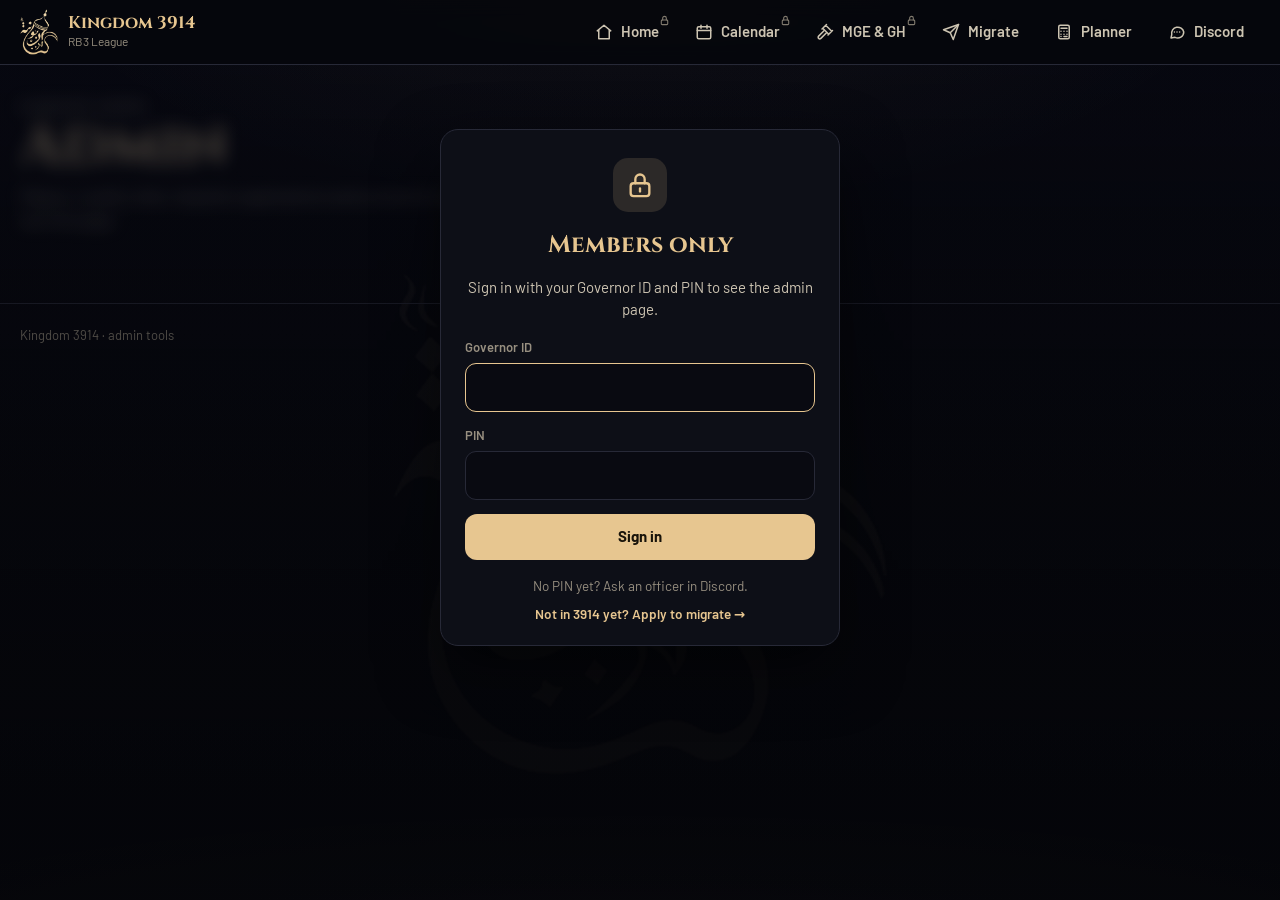
==== admin.html @ 5ead34aa "Add R4 role: R4 officers can review migration applications" ====
<!doctype html>
<html lang="en">
<head>
<meta charset="utf-8">
<meta name="viewport" content="width=device-width, initial-scale=1, viewport-fit=cover">
<meta name="theme-color" content="#05060B">
<link rel="icon" type="image/png" href="icon-180.png">
<link rel="apple-touch-icon" href="icon-180.png">
<title>Kingdom 3914 · Admin</title>
<meta name="robots" content="noindex">
<link rel="preconnect" href="https://fonts.googleapis.com">
<link href="https://fonts.googleapis.com/css2?family=Cinzel:wght@600;700&family=Barlow:wght@400;500;600;700&family=Barlow+Condensed:wght@600;700&display=swap" rel="stylesheet">
<link rel="stylesheet" href="site.css?v=19">
<style>
  .head{display:flex;flex-wrap:wrap;justify-content:space-between;align-items:flex-end;gap:16px}
  .head p{color:var(--soft);font-size:16px;margin-top:8px;max-width:640px}
  .tabs{display:flex;gap:4px;background:var(--panel);border:1px solid var(--line);border-radius:14px;padding:4px;overflow-x:auto;scrollbar-width:none}
  .tabs::-webkit-scrollbar{display:none}
  .tabs button{flex:none;min-height:44px;padding:0 16px;border:none;border-radius:10px;background:transparent;color:var(--soft);font-weight:700;font-size:15px;display:flex;align-items:center;gap:8px}
  .tabs button[aria-selected="true"]{background:var(--gold);color:#18130A}
  .tabs .cnt{font-size:11px;padding:1px 7px;border-radius:999px;background:rgba(151,143,128,.16);color:var(--soft)}
  .tabs button[aria-selected="true"] .cnt{background:rgba(24,19,10,.18);color:#18130A}

  .bar2{display:flex;flex-wrap:wrap;gap:10px;align-items:center;margin-bottom:14px}
  .bar2 .grow{flex:1 1 220px;min-width:0}
  .search,.sel{width:100%;background:#090A11;border:1px solid var(--line);border-radius:11px;padding:10px 12px;font-size:15px;min-height:44px;color:var(--text)}
  .sel{width:auto;max-width:100%}
  .search:focus,.sel:focus{border-color:var(--gold);outline:none}

  .sums{display:grid;grid-template-columns:repeat(4,minmax(0,1fr));gap:10px;margin-bottom:16px}
  .sum{background:#090A11;border:1px solid var(--line);border-radius:12px;padding:12px 14px}
  .sum span{display:block;font-size:12px;color:var(--muted);font-weight:600}
  .sum b{font-family:'Barlow Condensed',sans-serif;font-size:28px;line-height:1.1}
  @media(max-width:700px){.sums{grid-template-columns:repeat(2,minmax(0,1fr))}}

  .tscroll{overflow-x:auto;border:1px solid var(--line);border-radius:12px}
  table{width:100%;border-collapse:collapse;font-size:14.5px}
  th{position:sticky;top:0;background:#090A11;text-align:left;font-size:12px;letter-spacing:.06em;text-transform:uppercase;color:var(--muted);font-weight:700;padding:10px 12px;border-bottom:1px solid var(--line);white-space:nowrap;cursor:pointer;user-select:none}
  th[data-sort]:hover{color:var(--text)}
  th .arr{opacity:.6;margin-left:4px}
  th.r,td.r{text-align:right}
  td{padding:10px 12px;border-bottom:1px solid var(--line2);vertical-align:middle}
  tr:last-child td{border-bottom:none}
  tbody tr:hover td{background:rgba(255,255,255,.02)}
  td .sub{display:block;font-size:12.5px;color:var(--muted)}
  td.n{font-family:'Barlow Condensed',sans-serif;font-size:17px;font-variant-numeric:tabular-nums;white-space:nowrap}
  td.act{text-align:right;white-space:nowrap}
  .badge{display:inline-block;font-size:11px;font-weight:800;letter-spacing:.06em;padding:3px 8px;border-radius:6px;text-transform:uppercase;white-space:nowrap}
  .b-admin{background:rgba(231,198,144,.16);color:var(--gold)}
  .b-player{background:rgba(151,143,128,.12);color:var(--soft)}
  .b-ok{background:rgba(61,214,140,.15);color:var(--green)}
  .b-bad{background:rgba(240,85,90,.15);color:var(--red)}
  .b-blue{background:rgba(76,141,255,.15);color:#8DB4FF}
  .b-mute{background:rgba(151,143,128,.1);color:var(--muted)}
  .b-purple{background:rgba(216,108,242,.15);color:#E3A2F5}
  tr.cancelled td{opacity:.55}
  tr.cancelled td.act{opacity:1}
  .neg{color:var(--red)} .pos{color:var(--green)}
  .show-sm{display:none}
  .nowrap{white-space:nowrap}
  @media(max-width:760px){.hide-sm{display:none}.show-sm{display:inline}span.sub.show-sm{display:block}td.act .btn.sm{padding:6px 10px;font-size:13px}th,td{padding:9px 8px}td.n{font-size:16px}.tabs button{padding:0 12px;font-size:14px}}
  .more{display:flex;justify-content:center;margin-top:12px}
  .denied{max-width:520px;margin:40px auto;text-align:center}
  .note{font-size:13px;color:var(--muted);margin-top:10px}
  .appv{display:grid;grid-template-columns:repeat(2,minmax(0,1fr));gap:10px 18px;margin-bottom:14px}
  .appv div{min-width:0}
  .appv span{display:block;font-size:12px;color:var(--muted);font-weight:600}
  .appv b{display:block;font-size:15px;overflow-wrap:anywhere}
  .appv .full{grid-column:1/-1}
  .appv .why{font-weight:400;white-space:pre-wrap;color:var(--soft)}
  .shot-h{font-size:12px;letter-spacing:.06em;text-transform:uppercase;color:var(--muted);font-weight:700;margin:14px 0 8px}
  .shots{display:grid;grid-template-columns:repeat(auto-fill,minmax(120px,1fr));gap:8px}
  .shots a{display:block;aspect-ratio:3/4;border:1px solid var(--line);border-radius:10px;overflow:hidden;background:#090A11}
  .shots img{width:100%;height:100%;object-fit:cover;display:block}
  .shots .ph{display:flex;align-items:center;justify-content:center;height:100%;font-size:12px;color:var(--muted)}
  .app-save{display:grid;grid-template-columns:180px 1fr;gap:10px;margin-top:16px;align-items:start}
  .app-save textarea{width:100%;min-height:44px;background:#090A11;border:1px solid var(--line);border-radius:11px;padding:10px 12px;font-size:15px;color:var(--text);resize:vertical}
  @media(max-width:600px){.appv{grid-template-columns:1fr}.app-save{grid-template-columns:1fr}}
</style>
</head>
<body data-page="admin">
<div id="site-nav"></div>

<main class="wrap page">
  <div class="head">
    <div>
      <div class="eyebrow">Kingdom admin</div>
      <h1>Admin</h1>
      <p>Players, credits, bids, migration applications and a record of every change. Only admins can see this page.</p>
    </div>
  </div>

  <div id="denied" class="panel denied" hidden>
    <h2>Admins only</h2>
    <p class="note">Your account isn’t an admin. Ask a kingdom admin if you need access.</p>
  </div>

  <div id="app" hidden>
    <div class="tabs" role="tablist" aria-label="Admin sections">
      <button role="tab" data-tab="players">Players <span class="cnt" id="cPlayers">·</span></button>
      <button role="tab" data-tab="credits">Credits</button>
      <button role="tab" data-tab="bids">Bids <span class="cnt" id="cBids">·</span></button>
      <button role="tab" data-tab="apps">Applications <span class="cnt" id="cApps">·</span></button>
      <button role="tab" data-tab="log">Activity log</button>
    </div>

    <!-- Players -->
    <section class="panel" data-pane="players" style="margin-top:16px">
      <div class="bar2">
        <input class="search grow" id="qPlayers" type="search" placeholder="Search name, ID or alliance…" aria-label="Search players">
        <select class="sel" id="fRole" aria-label="Role"><option value="">Everyone</option><option value="admin">Admins</option><option value="r4">R4</option><option value="player">Players</option><option value="nopin">No PIN yet</option></select>
        <button class="btn ghost sm" type="button" data-csv="players">Download Excel (CSV)</button>
        <button class="btn gold sm" type="button" id="addPlayer">+ Add player</button>
      </div>
      <div class="tscroll"><table>
        <thead><tr><th data-sort="name">Player</th><th class="hide-sm" data-sort="gov">Governor ID</th><th data-sort="role">Role</th><th class="hide-sm">PIN</th><th class="r" data-sort="available">Available</th><th></th></tr></thead>
        <tbody id="tPlayers"><tr><td colspan="6"><div class="empty">Loading…</div></td></tr></tbody>
      </table></div>
      <p class="note">PINs are never shown — not even to admins. To change one, open the player and type a new PIN, then send it to them privately.</p>
    </section>

    <!-- Credits -->
    <section class="panel" data-pane="credits" style="margin-top:16px" hidden>
      <div class="sums" id="sums"></div>
      <div class="bar2">
        <input class="search grow" id="qCredits" type="search" placeholder="Search player…" aria-label="Search credits">
        <button class="btn ghost sm" type="button" data-csv="credits">Download Excel (CSV)</button>
      </div>
      <div class="tscroll"><table>
        <thead><tr><th data-sort="name">Player</th><th class="r" data-sort="balance">Total given</th><th class="r hide-sm" data-sort="spent">Won</th><th class="r hide-sm" data-sort="reserved">In bids</th><th class="r" data-sort="available">Available</th><th></th></tr></thead>
        <tbody id="tCredits"></tbody>
      </table></div>
      <p class="note">Total given = all credits handed out. Won = spent on ranks already won. In bids = held while leading a rank. Every change needs a reason and is saved in the activity log.</p>
    </section>

    <!-- Bids -->
    <section class="panel" data-pane="bids" style="margin-top:16px" hidden>
      <div class="bar2">
        <select class="sel" id="fEvent" aria-label="Auction"><option value="">All auctions</option></select>
        <select class="sel" id="fStatus" aria-label="Status"><option value="">All bids</option><option value="lead">Leading / won</option><option value="out">Outbid</option><option value="cancelled">Cancelled</option></select>
        <input class="search grow" id="qBids" type="search" placeholder="Search player…" aria-label="Search bids">
        <button class="btn ghost sm" type="button" data-csv="bids">Download Excel (CSV)</button>
      </div>
      <div class="tscroll"><table>
        <thead><tr><th class="hide-sm">Time (UTC)</th><th class="hide-sm">Auction</th><th class="r">Rank</th><th>Player</th><th class="r">Amount</th><th class="hide-sm">State</th><th></th></tr></thead>
        <tbody id="tBids"><tr><td colspan="7"><div class="empty">Loading…</div></td></tr></tbody>
      </table></div>
      <div class="more" id="moreBids" hidden><button class="btn ghost sm" type="button">Show more</button></div>
      <p class="note">Cancelling a bid frees that player’s credits; the next-highest bid on that rank leads again. Cancelled bids stay on record and can be restored.</p>
    </section>

    <!-- Migration applications -->
    <section class="panel" data-pane="apps" style="margin-top:16px" hidden>
      <div class="bar2">
        <select class="sel" id="fApp" aria-label="Status"><option value="">All applications</option><option>Pending</option><option>Contacted</option><option>Accepted</option><option>Rejected</option></select>
        <input class="search grow" id="qApps" type="search" placeholder="Search name, ID or kingdom…" aria-label="Search applications">
        <button class="btn ghost sm" type="button" data-csv="apps">Download Excel (CSV)</button>
      </div>
      <div class="tscroll"><table>
        <thead><tr><th class="hide-sm">Sent (UTC)</th><th>Governor</th><th class="r">Power</th><th class="r hide-sm">Kills</th><th class="hide-sm">VIP · Kingdom</th><th>Status</th><th></th></tr></thead>
        <tbody id="tApps"><tr><td colspan="7"><div class="empty">Loading…</div></td></tr></tbody>
      </table></div>
      <p class="note">Applications sent from the Migrate page. Open one to see the answers and screenshots, and to set its status. Older applications from before the move stay in the Google Sheet.</p>
    </section>

    <!-- Activity log -->
    <section class="panel" data-pane="log" style="margin-top:16px" hidden>
      <div class="bar2">
        <select class="sel" id="fAction" aria-label="Type">
          <option value="">Everything</option><option value="bid">Bids</option><option value="credits">Credits</option><option value="player">Players &amp; PINs</option>
          <option value="edit">Website edits</option><option value="text">Page text</option><option value="locked">Sign-in lockouts</option><option value="import">Data copies</option><option value="application">Applications</option>
        </select>
        <input class="search grow" id="qLog" type="search" placeholder="Search who or what…" aria-label="Search log">
        <button class="btn ghost sm" type="button" data-csv="log">Download Excel (CSV)</button>
      </div>
      <div class="tscroll"><table>
        <thead><tr><th>When (UTC)</th><th>Who</th><th>What</th><th>Details</th></tr></thead>
        <tbody id="tLog"><tr><td colspan="4"><div class="empty">Loading…</div></td></tr></tbody>
      </table></div>
      <div class="more" id="moreLog" hidden><button class="btn ghost sm" type="button">Show more</button></div>
    </section>
  </div>
</main>
<footer class="foot"><div class="wrap">Kingdom 3914 · admin tools</div></footer>

<script src="config.js?v=19"></script>
<script src="core.js?v=19"></script>
<script src="site.js?v=19"></script>
<script>
(function () {
  var S = window.Site, esc = S.esc, n = S.n, $ = function (id) { return document.getElementById(id); };
  var st = { tab: 'players', people: null, me: '', bids: null, events: [], log: null, sort: { players: ['name', 1], credits: ['name', 1] }, bidLimit: 200, logLimit: 200 };
  try { var saved = S.store.get('k3914-admin-tab'); if (saved) st.tab = saved; } catch (e) {}

  if (!S.session.get()) return; /* lock screen is shown by site.js */
  var R4 = S.isR4();
  if (!S.isAdmin() && !R4) { $('denied').hidden = false; return; }
  $('app').hidden = false;
  if (R4) {
    /* R4 officers only see migration applications */
    st.tab = 'apps';
    document.querySelector('.tabs').hidden = true;
    document.querySelector('.head h1').textContent = 'Applications';
    document.querySelector('.head p').textContent = 'Migration applications sent from the Migrate page. As an R4 you can review them and set their status.';
  }

  function api(o) { return S.api(o).then(function (r) { if (!r || r.ok === false) throw new Error((r && r.error) || 'Something went wrong.'); return r; }); }
  function fail(el, cols) { return function (x) { $(el).innerHTML = '<tr><td colspan="' + cols + '"><div class="empty"><b>Couldn’t load</b>' + esc(x.message) + '</div></td></tr>'; }; }
  function when(t) { return t ? S.dateTime(t).replace(' UTC', '') : '—'; }
  function has(q, parts) { q = q.trim().toLowerCase(); return !q || parts.join(' ').toLowerCase().indexOf(q) > -1; }
  function sortRows(list, key) {
    var s = st.sort[key]; if (!s) return list;
    return list.slice().sort(function (a, b) { var x = a[s[0]], y = b[s[0]]; return (typeof x === 'number' ? x - y : String(x).localeCompare(String(y), 'en', { numeric: true })) * s[1]; });
  }

  /* ---------- tabs ---------- */
  function showTab(t) {
    st.tab = t; S.store.set('k3914-admin-tab', t);
    Array.prototype.forEach.call(document.querySelectorAll('[data-tab]'), function (b) { b.setAttribute('aria-selected', String(b.getAttribute('data-tab') === t)); });
    Array.prototype.forEach.call(document.querySelectorAll('[data-pane]'), function (p) { p.hidden = p.getAttribute('data-pane') !== t; });
    if ((t === 'players' || t === 'credits') && !st.people) loadPeople();
    if (t === 'bids' && !st.bids) loadBids();
    if (t === 'log') loadLog();
    if (t === 'apps' && !st.apps) loadApps();
  }
  document.querySelector('.tabs').addEventListener('click', function (e) { var b = e.target.closest('[data-tab]'); if (b) showTab(b.getAttribute('data-tab')); });

  /* ---------- players & credits ---------- */
  function loadPeople() {
    return api({ action: 'adminPeople' }).then(function (r) { st.people = r.people; st.me = r.me; $('cPlayers').textContent = r.people.length; renderPlayers(); renderCredits(); })
      .catch(function (x) { fail('tPlayers', 6)(x); fail('tCredits', 6)(x); });
  }
  function playerRows() {
    var q = $('qPlayers').value, f = $('fRole').value;
    return sortRows(st.people.filter(function (p) {
      return has(q, [p.name, p.gov, p.alliance]) && (!f || (f === 'nopin' ? !p.hasPin : p.role === f));
    }), 'players');
  }
  function renderPlayers() {
    if (!st.people) return;
    var rows = playerRows();
    $('tPlayers').innerHTML = rows.length ? rows.map(function (p) {
      return '<tr><td><b>' + esc(p.name) + '</b>' + (p.gov === st.me ? ' <span class="badge b-blue">you</span>' : '') + '<span class="sub">' + esc(p.alliance || '—') + '<span class="show-sm"> · ID ' + esc(p.gov) + '</span></span></td>' +
        '<td class="n hide-sm">' + esc(p.gov) + '</td><td><span class="badge ' + (p.role === 'admin' ? 'b-admin' : p.role === 'r4' ? 'b-blue' : 'b-player') + '">' + (p.role === 'r4' ? 'R4' : p.role) + '</span></td>' +
        '<td class="hide-sm">' + (p.hasPin ? '<span class="badge b-ok">set</span>' : '<span class="badge b-bad">none</span>') + '</td>' +
        '<td class="n r">' + n(p.available) + '</td><td class="act"><button class="btn ghost sm" type="button" data-player="' + esc(p.gov) + '">Edit</button></td></tr>';
    }).join('') : '<tr><td colspan="6"><div class="empty">No players match.</div></td></tr>';
  }
  function renderCredits() {
    if (!st.people) return;
    var tot = { balance: 0, spent: 0, reserved: 0, available: 0 };
    st.people.forEach(function (p) { tot.balance += p.balance; tot.spent += p.spent; tot.reserved += p.reserved; tot.available += p.available; });
    $('sums').innerHTML = [['Total given', tot.balance], ['Won (spent)', tot.spent], ['In bids', tot.reserved], ['Available', tot.available]].map(function (s) { return '<div class="sum"><span>' + s[0] + '</span><b>' + n(s[1]) + '</b></div>'; }).join('');
    var q = $('qCredits').value, rows = sortRows(st.people.filter(function (p) { return has(q, [p.name, p.gov, p.alliance]); }), 'credits');
    $('tCredits').innerHTML = rows.length ? rows.map(function (p) {
      return '<tr><td><b>' + esc(p.name) + '</b><span class="sub">ID ' + esc(p.gov) + '</span></td><td class="n r">' + n(p.balance) + '</td><td class="n r hide-sm">' + n(p.spent) + '</td>' +
        '<td class="n r hide-sm">' + n(p.reserved) + '</td><td class="n r"><b>' + n(p.available) + '</b></td><td class="act"><button class="btn gold sm" type="button" data-credit="' + esc(p.gov) + '">±<span class="hide-sm"> Credits</span></button></td></tr>';
    }).join('') : '<tr><td colspan="6"><div class="empty">No players match.</div></td></tr>';
  }
  ['qPlayers', 'fRole'].forEach(function (id) { $(id).addEventListener('input', renderPlayers); });
  $('qCredits').addEventListener('input', renderCredits);
  document.addEventListener('click', function (e) {
    var th = e.target.closest('th[data-sort]'); if (!th) return;
    var key = th.closest('[data-pane]').getAttribute('data-pane'), k = th.getAttribute('data-sort'), s = st.sort[key];
    st.sort[key] = [k, s && s[0] === k ? -s[1] : (/available|balance|spent|reserved/.test(k) ? -1 : 1)];
    if (key === 'players') renderPlayers(); else renderCredits();
  });

  function randomPin() { var a = new Uint32Array(1); (window.crypto || window.msCrypto).getRandomValues(a); return String(100000 + a[0] % 900000); }
  function editPlayer(p) {
    var isNew = !p, pin = isNew ? randomPin() : '';
    var M = S.form({
      title: isNew ? 'Add player' : 'Edit · ' + p.name,
      fields: [
        { key: 'GovID', label: 'Governor ID', value: p ? p.gov : '', required: true, help: isNew ? 'The ID from the game (numbers only).' : 'Can’t be changed.' },
        { key: 'Name', label: 'Name', value: p ? p.name : '', required: true, max: 40 },
        { key: 'Alliance', label: 'Alliance', value: p ? p.alliance : 'RB3', max: 20 },
        { key: 'Role', label: 'Role', type: 'select', value: p ? p.role : 'player', required: true, options: [{ v: 'player', l: 'Player' }, { v: 'r4', l: 'R4 (can review migration applications)' }, { v: 'admin', l: 'Admin (can edit the website)' }] },
        { key: 'PIN', label: isNew ? 'PIN' : 'New PIN', value: pin, required: isNew, full: true, help: isNew ? 'A random PIN is filled in — change it if you like. Send it to the player privately.' : 'Leave empty to keep their current PIN. Type a new one to reset it.' }
      ],
      saveLabel: isNew ? 'Add player' : 'Save',
      check: function (v) {
        if (!/^[0-9]{3,20}$/.test(String(v.GovID).trim())) return 'Governor ID: numbers only.';
        if (String(v.PIN).trim() && !/^[0-9A-Za-z]{4,20}$/.test(String(v.PIN).trim())) return 'PIN: 4 to 20 letters or numbers.';
        return '';
      },
      onSave: function (v) { pin = String(v.PIN).trim(); return S.api({ action: 'adminPlayer', row: p ? p.r : 0, sig: p ? p.sig : '', values: v }); },
      onDelete: p && p.gov !== st.me ? function () { return S.api({ action: 'adminPlayer', row: p.r, sig: p.sig, del: true }); } : null,
      after: function (res, M2) {
        M2.close();
        var removed = !!(M2.el.querySelector('[data-del][data-armed]'));
        S.toast(removed ? 'Player removed' : isNew ? 'Player added' : 'Saved', removed ? '' : pin ? 'PIN: ' + pin + ' — send it to them privately. It won’t be shown again.' : '', 'good');
        st.bids = null; loadPeople();
      }
    });
    if (!isNew) { var g = M.body.querySelector('#f_GovID'); g.readOnly = true; g.style.opacity = '.6'; }
    var pinIn = M.body.querySelector('#f_PIN'); if (pinIn) { pinIn.setAttribute('inputmode', 'numeric'); pinIn.setAttribute('autocomplete', 'off'); }
  }
  $('addPlayer').addEventListener('click', function () { editPlayer(null); });

  function editCredits(p) {
    S.form({
      title: 'Credits · ' + p.name,
      fields: [
        { key: 'mode', label: 'What to do', type: 'select', value: 'add', required: true, full: true, options: [{ v: 'add', l: 'Give or take credits' }, { v: 'set', l: 'Set the total to an exact number' }] },
        { key: 'amount', label: 'Credits', type: 'number', value: '', required: true, help: 'Give: 500 · Take: −200 · Now: total ' + n(p.balance) + ', available ' + n(p.available) + ', in bids ' + n(p.reserved) + '.' },
        { key: 'reason', label: 'Reason', value: '', required: true, max: 200, placeholder: 'e.g. KvK honor top 10', help: 'Saved in the activity log.' }
      ],
      saveLabel: 'Save credits',
      check: function (v) { var a = Number(v.amount); if (!(a % 1 === 0)) return 'Enter a whole number.'; if (v.mode === 'add' && !a) return 'Enter how many credits.'; if (v.mode === 'set' && a < 0) return 'The total can’t be below zero.'; return ''; },
      onSave: function (v) { return S.api({ action: 'adminCredit', player: p.gov, mode: v.mode, amount: Number(v.amount), reason: v.reason }); },
      after: function (res, M) { M.close(); S.toast('Credits saved', p.name + ': ' + n(res.before) + ' → ' + n(res.after), 'good'); loadPeople(); }
    });
  }
  document.addEventListener('click', function (e) {
    var b = e.target.closest('[data-player]'), c = e.target.closest('[data-credit]');
    if (b) editPlayer(st.people.filter(function (p) { return p.gov === b.getAttribute('data-player'); })[0]);
    if (c) editCredits(st.people.filter(function (p) { return p.gov === c.getAttribute('data-credit'); })[0]);
  });

  /* ---------- bids ---------- */
  function loadBids() {
    return api({ action: 'adminBids' }).then(function (r) {
      st.bids = r.bids; st.events = r.events;
      var phase = {}, top = {};
      r.events.forEach(function (ev) { phase[ev.id] = ev.phase; });
      /* who leads each rank: highest valid bid (earliest wins a tie) */
      r.bids.slice().reverse().forEach(function (b) { if (b.status !== 'valid') return; var k = b.event + '#' + b.rank; if (!top[k] || b.amount > top[k].amount) top[k] = b; });
      r.bids.forEach(function (b) {
        if (b.status === 'cancelled') b.state = 'cancelled';
        else if (top[b.event + '#' + b.rank] === b) b.state = phase[b.event] === 'closed' ? 'won' : 'leading';
        else b.state = 'outbid';
      });
      var cur = $('fEvent').value;
      $('fEvent').innerHTML = '<option value="">All auctions</option>' + r.events.map(function (ev) { return '<option value="' + esc(ev.id) + '">' + esc(ev.id + (ev.title ? ' · ' + ev.title : '') + ' (' + ev.phase + ')') + '</option>'; }).join('');
      $('fEvent').value = cur;
      $('cBids').textContent = r.bids.filter(function (b) { return b.status === 'valid'; }).length;
      renderBids();
    }).catch(fail('tBids', 7));
  }
  function bidRows() {
    var ev = $('fEvent').value, f = $('fStatus').value, q = $('qBids').value;
    return st.bids.filter(function (b) {
      return (!ev || b.event === ev) && has(q, [b.name, b.gov]) && (!f || (f === 'lead' ? (b.state === 'leading' || b.state === 'won') : f === 'out' ? b.state === 'outbid' : b.state === 'cancelled'));
    });
  }
  var STATE = { leading: ['b-ok', 'Leading'], won: ['b-admin', 'Won'], outbid: ['b-mute', 'Outbid'], cancelled: ['b-bad', 'Cancelled'] };
  function renderBids() {
    if (!st.bids) return;
    var rows = bidRows(), shown = rows.slice(0, st.bidLimit);
    $('tBids').innerHTML = shown.length ? shown.map(function (b) {
      var s = STATE[b.state];
      return '<tr class="' + b.state + '"><td class="n hide-sm">' + when(b.time) + '</td><td class="hide-sm">' + esc(b.event) + '</td><td class="n r">#' + b.rank + '</td><td><b>' + esc(b.name) + '</b><span class="sub">ID ' + esc(b.gov) + '</span><span class="sub show-sm nowrap">' + esc(b.event) + '</span><span class="sub show-sm nowrap">' + when(b.time).replace(/ 20[0-9]{2}/, '') + '</span></td>' +
        '<td class="n r">' + n(b.amount) + '<span class="show-sm" style="display:block;margin-top:4px"><span class="badge ' + s[0] + '">' + s[1] + '</span></span></td><td class="hide-sm"><span class="badge ' + s[0] + '">' + s[1] + '</span></td><td class="act">' +
        (b.state === 'cancelled' ? '<button class="btn ghost sm" type="button" data-restore="' + b.r + '">Restore</button>' : '<button class="btn ghost sm" type="button" data-cancel="' + b.r + '">Cancel</button>') + '</td></tr>';
    }).join('') : '<tr><td colspan="7"><div class="empty">No bids match.</div></td></tr>';
    $('moreBids').hidden = rows.length <= st.bidLimit;
  }
  ['fEvent', 'fStatus', 'qBids'].forEach(function (id) { $(id).addEventListener('input', function () { st.bidLimit = 200; renderBids(); }); });
  $('moreBids').addEventListener('click', function () { st.bidLimit += 300; renderBids(); });
  document.addEventListener('click', function (e) {
    var c = e.target.closest('[data-cancel]'), r = e.target.closest('[data-restore]'), btn = c || r; if (!btn) return;
    var b = st.bids.filter(function (x) { return String(x.r) === btn.getAttribute(c ? 'data-cancel' : 'data-restore'); })[0]; if (!b) return;
    S.form({
      title: (c ? 'Cancel bid · ' : 'Restore bid · ') + b.name,
      fields: [{ key: 'reason', label: 'Reason', value: '', required: !!c, full: true, max: 200, placeholder: c ? 'e.g. Bid for another governor' : '',
        help: b.event + ' rank #' + b.rank + ' · ' + n(b.amount) + ' credits · ' + when(b.time) + ' UTC. ' + (c ? 'Their credits are freed and the next-highest bid leads again.' : 'The bid counts again.') }],
      saveLabel: c ? 'Cancel this bid' : 'Restore this bid',
      onSave: function (v) { return S.api({ action: 'adminBid', row: b.r, sig: b.sig, cancel: !!c, reason: v.reason }); },
      after: function (res, M) { M.close(); S.toast(c ? 'Bid cancelled' : 'Bid restored', b.name + ' · ' + b.event + ' rank #' + b.rank, 'good'); st.people = null; loadBids(); }
    });
  });

  /* ---------- activity log ---------- */
  var ACT = { bid: ['b-ok', 'Bid'], credits: ['b-admin', 'Credits'], player: ['b-blue', 'Player'], edit: ['b-purple', 'Edit'], text: ['b-purple', 'Page text'], locked: ['b-bad', 'Lockout'], import: ['b-mute', 'Data copy'], application: ['b-blue', 'Application'] };
  function loadLog() {
    return api({ action: 'adminLog', limit: 1000 }).then(function (r) { st.log = r.log; renderLog(); }).catch(fail('tLog', 4));
  }
  function logRows() {
    var f = $('fAction').value, q = $('qLog').value;
    return st.log.filter(function (l) { return (!f || l.action === f) && has(q, [l.name, l.gov, l.detail]); });
  }
  function renderLog() {
    if (!st.log) return;
    var rows = logRows(), shown = rows.slice(0, st.logLimit);
    $('tLog').innerHTML = shown.length ? shown.map(function (l) {
      var a = ACT[l.action] || ['b-mute', l.action];
      return '<tr><td class="n">' + when(l.ts) + '<span class="sub">' + S.ago(l.ts) + '</span></td><td><b>' + esc(l.name || '—') + '</b>' + (l.gov ? '<span class="sub">ID ' + esc(l.gov) + '</span>' : '') + '</td>' +
        '<td><span class="badge ' + a[0] + '">' + esc(a[1]) + '</span></td><td>' + esc(l.detail) + '</td></tr>';
    }).join('') : '<tr><td colspan="4"><div class="empty">' + (st.log.length ? 'Nothing matches.' : '<b>Nothing yet</b>Bids, credit changes, player changes and website edits will show up here.') + '</div></td></tr>';
    $('moreLog').hidden = rows.length <= st.logLimit;
  }
  ['fAction', 'qLog'].forEach(function (id) { $(id).addEventListener('input', function () { st.logLimit = 200; renderLog(); }); });
  $('moreLog').addEventListener('click', function () { st.logLimit += 300; renderLog(); });

  /* ---------- migration applications ---------- */
  var APPST = { Pending: 'b-blue', Contacted: 'b-purple', Accepted: 'b-ok', Rejected: 'b-bad' };
  function loadApps() {
    return api({ action: 'adminApps' }).then(function (r) {
      st.apps = r.apps || []; st.appCats = r.cats || {}; st.appStatuses = r.statuses || ['Pending', 'Contacted', 'Accepted', 'Rejected'];
      $('cApps').textContent = st.apps.filter(function (a) { return a.status === 'Pending'; }).length;
      renderApps();
    }).catch(fail('tApps', 7));
  }
  function appRows() {
    var f = $('fApp').value, q = $('qApps').value;
    return (st.apps || []).filter(function (a) { var d = a.data || {}; return (!f || a.status === f) && has(q, [d.name, d.gov, d.kingdom, a.ref]); });
  }
  function renderApps() {
    if (!st.apps) return;
    var rows = appRows();
    $('tApps').innerHTML = rows.length ? rows.map(function (a) {
      var d = a.data || {};
      return '<tr><td class="n hide-sm">' + when(a.ts) + '<span class="sub">' + S.ago(a.ts) + '</span></td>' +
        '<td><b>' + esc(d.name || '—') + '</b><span class="sub">ID ' + esc(d.gov || '') + '</span><span class="sub show-sm">' + esc((d.vip || '') + ' · K' + (d.kingdom || '')) + '</span></td>' +
        '<td class="n r">' + n(d.power || 0) + '</td><td class="n r hide-sm">' + n(d.kills || 0) + '</td>' +
        '<td class="hide-sm">' + esc(d.vip || '') + ' · K' + esc(d.kingdom || '') + '</td>' +
        '<td><span class="badge ' + (APPST[a.status] || 'b-mute') + '">' + esc(a.status) + '</span>' + (a.by ? '<span class="sub">by ' + esc(a.by) + '</span>' : '') + '</td>' +
        '<td class="act"><button class="btn ghost sm" type="button" data-app="' + esc(a.ref) + '">Open</button></td></tr>';
    }).join('') : '<tr><td colspan="7"><div class="empty">' + (st.apps.length ? 'Nothing matches.' : '<b>No applications yet</b>Applications sent from the Migrate page will show up here.') + '</div></td></tr>';
  }
  ['fApp', 'qApps'].forEach(function (id) { $(id).addEventListener('input', renderApps); });
  function openApp(a) {
    var d = a.data || {}, M = S.modal('Application ' + a.ref), urls = [];
    function row(label, v, cls) { return '<div class="' + (cls || '') + '"><span>' + esc(label) + '</span><b' + (cls === 'full' ? ' class="why"' : '') + '>' + esc(v === '' || v == null ? '—' : v) + '</b></div>'; }
    var farms = d.hasFarms === 'Yes' ? d.farmCount + ' farms · ' + n(d.farmMin || 0) + ' – ' + n(d.farmMax || 0) : 'No';
    M.body.innerHTML = '<div class="appv">' +
      row('Governor', d.name) + row('Governor ID', d.gov) + row('Power', n(d.power || 0)) + row('Kill points', n(d.kills || 0)) +
      row('VIP', d.vip) + row('Current kingdom', d.kingdom) + row('KvK spending', d.spending) + row('Role', d.role) +
      row('Buys RSS', d.buysRss) + row('Farms', farms) + row('Sent', when(a.ts)) + row('Reference', a.ref) +
      row('Why they want to migrate', d.why, 'full') + '</div>' +
      '<div id="appShots"><div class="note">Loading screenshots…</div></div>' +
      '<div class="app-save"><select class="sel" id="apSt" aria-label="Status">' + st.appStatuses.map(function (x) { return '<option' + (x === a.status ? ' selected' : '') + '>' + esc(x) + '</option>'; }).join('') + '</select>' +
      '<textarea id="apNote" maxlength="500" placeholder="Note for other officers (optional)">' + esc(a.note || '') + '</textarea></div>' +
      '<div style="display:flex;justify-content:flex-end;margin-top:12px"><button class="btn gold" type="button" id="apSave">Save status</button></div>';
    var closeM = M.close; M.close = function () { urls.forEach(function (u) { URL.revokeObjectURL(u); }); closeM(); };
    M.el.addEventListener('click', function (e) { if (e.target === M.el || e.target.closest('[data-mdl-close]')) urls.forEach(function (u) { URL.revokeObjectURL(u); }); });
    api({ action: 'adminApp', ref: a.ref }).then(function (r) {
      var by = {}; (r.files || []).forEach(function (k) { var c = k.split('/')[2]; (by[c] = by[c] || []).push(k); });
      var cats = Object.keys(st.appCats).filter(function (c) { return by[c]; });
      var box = document.getElementById('appShots'); if (!box) return;
      if (!cats.length) { box.innerHTML = '<div class="note">No screenshots were uploaded.</div>'; return; }
      box.innerHTML = cats.map(function (c) {
        return '<div class="shot-h">' + esc(st.appCats[c][0]) + ' · ' + by[c].length + '</div><div class="shots">' + by[c].map(function (k) { return '<a href="#" data-key="' + esc(k) + '" target="_blank" rel="noopener"><div class="ph">Loading…</div></a>'; }).join('') + '</div>';
      }).join('');
      var links = Array.prototype.slice.call(box.querySelectorAll('[data-key]')), i = 0;
      function next() {
        var el = links[i++]; if (!el || !document.body.contains(el)) return;
        S.api({ action: 'adminAppFile', ref: a.ref, key: el.getAttribute('data-key') }).then(function (f) {
          if (!f || !f.ok) throw new Error();
          var bin = atob(f.data), u8 = new Uint8Array(bin.length); for (var j = 0; j < bin.length; j++) u8[j] = bin.charCodeAt(j);
          var u = URL.createObjectURL(new Blob([u8], { type: f.type })); urls.push(u);
          el.href = u; el.innerHTML = '<img src="' + u + '" alt="Screenshot" loading="lazy">';
        }).catch(function () { el.innerHTML = '<div class="ph">Couldn’t load</div>'; }).then(next);
      }
      next(); next(); next();
    }).catch(function (x) { var box = document.getElementById('appShots'); if (box) box.innerHTML = '<div class="note">Couldn’t load screenshots: ' + esc(x.message) + '</div>'; });
    M.body.querySelector('#apSave').addEventListener('click', function () {
      var btn = this, status = M.body.querySelector('#apSt').value, note = M.body.querySelector('#apNote').value;
      btn.disabled = true;
      api({ action: 'adminAppSave', ref: a.ref, status: status, note: note }).then(function () {
        M.close(); S.toast('Application saved', (d.name || a.ref) + ' → ' + status, 'good'); st.apps = null; loadApps();
      }).catch(function (x) { btn.disabled = false; S.toast('Couldn’t save', x.message, 'bad'); });
    });
  }
  document.addEventListener('click', function (e) {
    var b = e.target.closest('[data-app]'); if (!b) return;
    var a = (st.apps || []).filter(function (x) { return x.ref === b.getAttribute('data-app'); })[0]; if (a) openApp(a);
  });

  /* ---------- download as CSV (opens in Excel / Google Sheets) ---------- */
  function csv(rows) { return '﻿' + rows.map(function (r) { return r.map(function (v) { v = v == null ? '' : String(v); return /[",\n]/.test(v) ? '"' + v.replace(/"/g, '""') + '"' : v; }).join(','); }).join('\r\n'); }
  function iso(t) { return t ? new Date(t).toISOString().replace('T', ' ').slice(0, 16) : ''; }
  document.addEventListener('click', function (e) {
    var b = e.target.closest('[data-csv]'); if (!b) return;
    var k = b.getAttribute('data-csv'), rows;
    if (k === 'players') rows = [['Name', 'Governor ID', 'Alliance', 'Role', 'PIN set', 'Available credits']].concat(playerRows().map(function (p) { return [p.name, p.gov, p.alliance, p.role, p.hasPin ? 'yes' : 'no', p.available]; }));
    if (k === 'credits') rows = [['Name', 'Governor ID', 'Total given', 'Won', 'In bids', 'Available']].concat(st.people.map(function (p) { return [p.name, p.gov, p.balance, p.spent, p.reserved, p.available]; }));
    if (k === 'bids') rows = [['Time (UTC)', 'Auction', 'Rank', 'Player', 'Governor ID', 'Amount', 'State']].concat(bidRows().map(function (x) { return [iso(x.time), x.event, x.rank, x.name, x.gov, x.amount, x.state]; }));
    if (k === 'apps') rows = [['Sent (UTC)', 'Reference', 'Governor', 'Governor ID', 'Power', 'Kill points', 'VIP', 'Kingdom', 'KvK spending', 'Role', 'Buys RSS', 'Farms', 'Farm count', 'Weakest farm', 'Strongest farm', 'Why', 'Status', 'Note', 'By']].concat(appRows().map(function (a) { var d = a.data || {}; return [iso(a.ts), a.ref, d.name, d.gov, d.power, d.kills, d.vip, d.kingdom, d.spending, d.role, d.buysRss, d.hasFarms, d.farmCount, d.farmMin, d.farmMax, d.why, a.status, a.note, a.by]; }));
    if (k === 'log') rows = [['Time (UTC)', 'Who', 'Governor ID', 'What', 'Details']].concat(logRows().map(function (l) { return [iso(l.ts), l.name, l.gov, l.action, l.detail]; }));
    if (!rows) return;
    var a = document.createElement('a');
    a.href = URL.createObjectURL(new Blob([csv(rows)], { type: 'text/csv;charset=utf-8' }));
    a.download = 'kingdom3914-' + k + '-' + new Date().toISOString().slice(0, 10) + '.csv';
    document.body.appendChild(a); a.click(); setTimeout(function () { URL.revokeObjectURL(a.href); a.remove(); }, 1000);
  });

  showTab(st.tab);
  if (!R4 && st.tab !== 'players' && st.tab !== 'credits') loadPeople();
})();
</script>
</body>
</html>
---- site.css ----
:root{
  --bg:#06070C; --panel:#0D0F17; --panel2:#13151F; --line:#272937; --line2:#1B1D28;
  --text:#F2ECE0; --muted:#978F80; --soft:#CDC4B2;
  --gold:#E7C690; --gold-h:#F3DAB0; --red:#F0555A; --green:#3DD68C; --blue:#4C8DFF; --cyan:#2FD4E8;
  --k1875:#F5C542; --k2359:#D86CF2; --k3914:#3DD68C; --silver:#C2C8D2; --bronze:#C9915A;
}
*{box-sizing:border-box;-webkit-tap-highlight-color:transparent}
/* night sky from the logo: faint champagne stars, a moonlit glow at the top, a dark horizon at the bottom */
body{position:relative;min-height:100vh;background:transparent}
body::before{content:"";position:fixed;inset:0;z-index:-1;pointer-events:none;
  background:
    radial-gradient(1.2px 1.2px at 23px 41px,rgba(236,207,159,.55),transparent 70%),
    radial-gradient(1px 1px at 141px 97px,rgba(236,207,159,.35),transparent 70%),
    radial-gradient(1.4px 1.4px at 211px 18px,rgba(236,207,159,.45),transparent 70%),
    radial-gradient(1px 1px at 77px 163px,rgba(242,236,224,.30),transparent 70%),
    radial-gradient(1.1px 1.1px at 188px 201px,rgba(236,207,159,.40),transparent 70%),
    radial-gradient(1px 1px at 297px 133px,rgba(242,236,224,.28),transparent 70%),
    radial-gradient(1.3px 1.3px at 331px 259px,rgba(236,207,159,.42),transparent 70%),
    radial-gradient(1px 1px at 12px 289px,rgba(236,207,159,.30),transparent 70%);
  background-size:360px 320px;opacity:.75}
body::after{content:"";position:fixed;inset:0;z-index:-1;pointer-events:none;
  background:radial-gradient(70% 45% at 50% -8%,rgba(236,207,159,.07),transparent 70%),
             radial-gradient(120% 30% at 50% 108%,rgba(236,207,159,.05),transparent 60%),
             linear-gradient(180deg,#080914 0%,#05060B 55%,#020204 100%)}
html{background:#05060B}
html,body{margin:0;color:var(--text);font-family:'Barlow',system-ui,sans-serif;line-height:1.45}
button,input,select{font:inherit;color:inherit}
button{cursor:pointer}
a{color:var(--gold)}
:focus-visible{outline:2px solid var(--gold);outline-offset:2px}
.num{font-family:'Barlow Condensed',sans-serif;font-variant-numeric:tabular-nums}
.wrap{max-width:1280px;margin:0 auto;padding:0 20px}
h1,h2,h3,p{margin:0}
h1,h2{font-family:'Cinzel',serif;color:var(--gold)}
h1{font-size:clamp(34px,5.5vw,60px);line-height:1.02}
h2{font-size:23px}

/* ---------- logo watermark in the page background ---------- */
html::after{content:"";position:fixed;inset:0;z-index:-1;pointer-events:none;background:url(logo.webp) 50% 58%/auto min(70vh,620px) no-repeat;opacity:.055}
@media(max-width:680px){html::after{background-size:auto min(52vh,420px);background-position:50% 62%}}
/* ---------- logo + banner ---------- */
.brand .crest.logo{width:auto;height:46px;background:none;border:0;border-radius:0}
.brand .crest.logo img{display:block;height:46px;width:auto}
.k-banner{position:relative;border-radius:16px;overflow:hidden;border:1px solid var(--line);aspect-ratio:960/300;display:grid;place-items:center;
  background:radial-gradient(45% 70% at 50% 45%,rgba(236,207,159,.07),transparent 70%),radial-gradient(1.3px 1.3px at 23px 41px,rgba(236,207,159,0.8),transparent 70%),radial-gradient(1.3px 1.3px at 141px 97px,rgba(236,207,159,0.55),transparent 70%),radial-gradient(1.3px 1.3px at 211px 18px,rgba(236,207,159,0.7),transparent 70%),radial-gradient(1.3px 1.3px at 77px 163px,rgba(236,207,159,0.5),transparent 70%),radial-gradient(1.3px 1.3px at 188px 201px,rgba(236,207,159,0.65),transparent 70%),radial-gradient(1.3px 1.3px at 297px 133px,rgba(236,207,159,0.45),transparent 70%),radial-gradient(1.3px 1.3px at 331px 259px,rgba(236,207,159,0.7),transparent 70%),radial-gradient(1.3px 1.3px at 12px 289px,rgba(236,207,159,0.5),transparent 70%),radial-gradient(1.3px 1.3px at 255px 61px,rgba(236,207,159,0.6),transparent 70%),radial-gradient(1.3px 1.3px at 120px 240px,rgba(236,207,159,0.45),transparent 70%),linear-gradient(180deg,#080914,#03040A 70%,#020206);background-size:auto,360px 300px,360px 300px,360px 300px,360px 300px,360px 300px,360px 300px,360px 300px,360px 300px,360px 300px,360px 300px,auto}
.k-banner::after{content:"";position:absolute;left:-10%;right:-10%;bottom:-62%;height:70%;border-radius:50%;border-top:1px solid rgba(236,207,159,.22);background:radial-gradient(60% 40% at 50% 0%,rgba(236,207,159,.06),transparent 70%),#030308}
.k-banner img{position:absolute;z-index:1;top:7%;left:50%;height:86%;width:auto;transform:translateX(-50%);filter:drop-shadow(0 0 14px rgba(236,207,159,.22));animation:kGlow 6s ease-in-out infinite}
.k-moon{position:absolute;left:3.2%;top:9%;width:clamp(22px,3vw,36px);aspect-ratio:1;border-radius:50%;box-shadow:inset clamp(-7px,-.75vw,-5px) clamp(-4px,-.45vw,-3px) 0 0 #F4E2BC;transform:rotate(-20deg);filter:drop-shadow(0 0 8px rgba(244,226,188,.45))}
.k-twinkle{position:absolute;inset:0;background:radial-gradient(1.6px 1.6px at 61px 77px,rgba(244,222,180,.95),transparent 70%),radial-gradient(1.6px 1.6px at 233px 143px,rgba(244,222,180,.95),transparent 70%),radial-gradient(1.6px 1.6px at 318px 36px,rgba(244,222,180,.95),transparent 70%),radial-gradient(1.6px 1.6px at 149px 262px,rgba(244,222,180,.95),transparent 70%),radial-gradient(1.6px 1.6px at 28px 211px,rgba(244,222,180,.95),transparent 70%);background-size:360px 300px;animation:kTwinkle 3.2s ease-in-out infinite alternate}
@keyframes kGlow{0%,100%{filter:drop-shadow(0 0 10px rgba(236,207,159,.16))}50%{filter:drop-shadow(0 0 22px rgba(236,207,159,.38))}}
@keyframes kTwinkle{from{opacity:.15}to{opacity:1}}
@media(max-width:680px){.k-banner{aspect-ratio:960/440}}
@media(prefers-reduced-motion:reduce){.k-banner img,.k-twinkle{animation:none}}
/* ---------- top navigation ---------- */
.topbar{position:sticky;top:0;z-index:50;background:rgba(6,7,12,.92);backdrop-filter:blur(10px);-webkit-backdrop-filter:blur(10px);border-bottom:1px solid var(--line)}
.topbar .wrap{display:flex;align-items:center;gap:8px 16px;min-height:64px;flex-wrap:wrap}
.brand{display:flex;align-items:center;gap:10px;text-decoration:none;color:var(--text)}
.crest{width:38px;height:38px;border-radius:10px;display:grid;place-items:center;background:rgba(231,198,144,.12);border:1px solid rgba(231,198,144,.45);color:var(--gold);flex:none}
.brand b{display:block;font-family:'Cinzel',serif;font-size:17px;color:var(--gold);line-height:1.1}
.brand small{display:block;font-size:12px;color:var(--muted)}
.navlinks{margin-left:auto;display:flex;gap:4px}
.navlinks a{padding:10px 16px;border-radius:10px;text-decoration:none;color:var(--soft);font-weight:600;font-size:15px;min-height:44px;display:flex;align-items:center;gap:8px}
.navlinks a:hover{background:var(--panel);color:var(--text)}
.navlinks a[aria-current=page]{background:rgba(231,198,144,.14);color:var(--gold)}
.navlinks svg{width:18px;height:18px}
@media(max-width:680px){
  .navlinks{margin-left:0;width:100%;padding-bottom:8px;gap:2px}
  .navlinks a{flex:1;flex-direction:column;justify-content:center;gap:3px;font-size:12px;padding:6px 2px;min-width:0;text-align:center;line-height:1.1}
  .wrap{padding:0 16px}
}
.demo-banner{background:rgba(76,141,255,.12);border-bottom:1px solid rgba(76,141,255,.35);color:#B9D0FF;font-size:13.5px}
.demo-banner .wrap{padding-top:9px;padding-bottom:9px}

/* ---------- building blocks ---------- */
.page{padding-top:32px;padding-bottom:72px;display:flex;flex-direction:column;gap:28px}
.panel{background:var(--panel);border:1px solid var(--line);border-radius:16px;padding:22px}
.eyebrow{font-size:12.5px;font-weight:700;letter-spacing:.22em;text-transform:uppercase;color:var(--muted)}
.sec-head{display:flex;flex-wrap:wrap;align-items:baseline;justify-content:space-between;gap:8px 16px;margin-bottom:16px}
.sec-head p{color:var(--muted);font-size:14.5px}
.sec-head a{font-size:14px;font-weight:600;text-decoration:none}
.btn{display:inline-flex;align-items:center;justify-content:center;gap:8px;min-height:46px;padding:11px 20px;border-radius:12px;font-weight:700;font-size:15px;border:1px solid transparent;text-decoration:none;transition:background .15s,border-color .15s,transform .15s}
.btn:active{transform:scale(.98)}
.btn.gold{background:var(--gold);color:#18130A}
.btn.gold:hover{background:var(--gold-h)}
.btn.ghost{background:var(--panel2);border-color:var(--line);color:var(--text)}
.btn.ghost:hover{border-color:#3E4051}
.btn.red{background:var(--red);color:#fff}
.btn.sm{min-height:40px;padding:8px 14px;font-size:13.5px;border-radius:10px}
.btn:disabled{opacity:.45;cursor:not-allowed}
.pill{display:inline-flex;align-items:center;gap:7px;font-size:12.5px;font-weight:700;padding:5px 11px;border-radius:999px;white-space:nowrap}
.pill i{width:8px;height:8px;border-radius:50%;background:currentColor;animation:blink 1.6s ease-in-out infinite}
.pill.open{color:var(--green);background:rgba(61,214,140,.13)}
.pill.upcoming{color:var(--blue);background:rgba(76,141,255,.14)}
.pill.closed{color:var(--muted);background:rgba(151,143,128,.12)}
.pill.closed i{animation:none}
.tag{font-size:11px;font-weight:800;letter-spacing:.08em;padding:3px 8px;border-radius:6px;display:inline-block}
.tag.win{background:rgba(61,214,140,.15);color:var(--green)}
.tag.out{background:rgba(240,85,90,.15);color:var(--red)}
.empty{padding:28px 16px;text-align:center;color:var(--muted);font-size:14px}
.empty b{display:block;color:var(--text);font-size:16px;margin-bottom:4px}
.field{display:flex;flex-direction:column;gap:6px}
.field label{font-size:13px;color:var(--muted);font-weight:600}
.field input{width:100%;background:#090A11;border:1px solid var(--line);border-radius:11px;padding:12px 14px;font-size:16px;min-height:48px}
.field input:focus{border-color:var(--gold);outline:none}
.skeleton{background:linear-gradient(90deg,var(--panel2) 0%,#1E2A40 50%,var(--panel2) 100%);background-size:200% 100%;animation:shimmer 1.4s linear infinite;border-radius:10px}

/* ---------- toast ---------- */
.toast{position:fixed;left:50%;bottom:24px;transform:translateX(-50%);z-index:300;width:min(380px,calc(100% - 32px));background:var(--panel2);border:1px solid var(--line);border-radius:14px;padding:14px 16px;box-shadow:0 12px 32px rgba(0,0,0,.5);display:none;font-size:14px;color:var(--soft)}
.toast.on{display:block;animation:fadeUp .25s ease}
.toast b{display:block;color:var(--text);font-size:15px;margin-bottom:2px}
.toast.warn{border-color:rgba(240,85,90,.5)}
.toast.warn b{color:var(--red)}
.toast.good b{color:var(--green)}
.toast .btn{margin-top:10px;width:100%}

.foot{color:var(--muted);font-size:13px;border-top:1px solid var(--line);padding:22px 0 40px}

@keyframes blink{50%{opacity:.35}}
@keyframes fadeUp{from{opacity:0;transform:translateY(12px)}to{opacity:1;transform:none}}
@keyframes shimmer{to{background-position:-200% 0}}
@keyframes grow{from{transform:scaleX(0)}to{transform:scaleX(1)}}
@keyframes tick{from{transform:translateY(-6px);opacity:.3}to{transform:none;opacity:1}}
@keyframes sheen{0%,60%{transform:translateX(-100%)}100%{transform:translateX(100%)}}
@keyframes ping{0%{transform:scale(.6);opacity:.9}100%{transform:scale(1.6);opacity:0}}
@media (prefers-reduced-motion:reduce){*,*::before,*::after{animation:none !important;transition:none !important}}

/* ---------- kingdom status cards (Home + Calendar) ---------- */
.status{display:grid;grid-template-columns:repeat(auto-fit,minmax(270px,1fr));gap:16px}
.st{background:var(--panel);border:1px solid var(--line);border-radius:16px;padding:20px;display:flex;flex-direction:column;gap:10px;animation:fadeUp .6s ease both}
.st-top{display:flex;justify-content:space-between;align-items:center;gap:12px}
.st-name{font-size:19px;font-weight:700}
.st-sub{font-size:13px;color:var(--muted)}
.phase{display:inline-flex;align-items:center;gap:8px;font-size:12.5px;font-weight:700;padding:5px 12px;border-radius:999px;white-space:nowrap}
.phase .dot{width:8px;height:8px;border-radius:50%;background:currentColor;animation:blink 1.6s ease-in-out infinite}
.st-main{font-size:15px;color:var(--soft)}
.st-main b{color:var(--text)}
.prog{height:8px;background:#090A11;border-radius:4px;overflow:hidden}
.prog i{display:block;height:100%;border-radius:4px;transform-origin:left;animation:grow 1.2s cubic-bezier(.2,.8,.2,1) both .3s}
.st-next{font-size:13px;color:var(--muted)}

/* ---------- countdown block ---------- */
.countdown{background:var(--panel2);border:1px solid #3E4051;border-radius:16px;padding:18px 20px;position:relative;overflow:hidden}
.countdown::after{content:"";position:absolute;inset:0;background:linear-gradient(110deg,transparent 30%,rgba(231,198,144,.10) 50%,transparent 70%);transform:translateX(-100%);animation:sheen 4s ease-in-out infinite;pointer-events:none}
.cd-label{font-size:12px;font-weight:700;letter-spacing:.22em;color:var(--gold)}
.cd-title{font-size:20px;font-weight:600;margin:4px 0 2px}
.cd-date{font-size:14px;color:var(--soft)}
.cd-digits{display:flex;gap:8px;margin-top:14px}
.cd-unit{flex:1;background:#090A11;border:1px solid var(--line);border-radius:10px;padding:8px 4px;text-align:center}
.cd-num{font-family:'Barlow Condensed',sans-serif;font-size:34px;font-weight:700;line-height:1;display:inline-block}
.cd-num.tick{animation:tick .35s ease-out}
.cd-cap{font-size:11px;letter-spacing:.16em;color:var(--muted);margin-top:4px}
[hidden]{display:none !important}

/* ---------- members-only lock ---------- */
.navlinks a{position:relative}
.navlinks svg.lk{position:absolute;top:5px;right:5px;width:11px;height:11px;color:var(--muted);opacity:.85}
.acct{position:relative;margin-left:6px}
.acct-btn{display:flex;align-items:center;gap:9px;min-height:44px;padding:4px 10px 4px 4px;border-radius:999px;border:1px solid var(--line);background:var(--panel);color:var(--text);transition:border-color .15s,background .15s}
.acct-btn:hover,.acct.open .acct-btn{border-color:rgba(231,198,144,.45);background:var(--panel2)}
.acct-av{width:34px;height:34px;border-radius:50%;display:grid;place-items:center;flex:none;background:linear-gradient(160deg,#F4DEB4,#C9A56A);color:#14110B;font-family:'Cinzel',serif;font-weight:700;font-size:15px}
.acct-nm{display:flex;flex-direction:column;line-height:1.15;text-align:left}
.acct-nm b{font-size:14px}
.acct-nm small{font-size:11.5px;color:var(--muted)}
.acct-cv{width:15px;height:15px;color:var(--muted);transition:transform .15s}
.acct.open .acct-cv{transform:rotate(180deg)}
.acct-menu{display:none;position:absolute;right:0;top:calc(100% + 8px);z-index:60;min-width:230px;padding:8px;border-radius:14px;border:1px solid var(--line);background:var(--panel);box-shadow:0 18px 40px rgba(0,0,0,.55);flex-direction:column;gap:6px}
.acct.open .acct-menu{display:flex;animation:fadeUp .15s ease}
.acct-head{display:flex;flex-direction:column;padding:6px 8px 10px;border-bottom:1px solid var(--line2);margin-bottom:2px}
.acct-head b{font-size:15px}
.acct-head small{font-size:12px;color:var(--muted)}
.acct-menu .edit-switch{width:100%;justify-content:flex-start;border-radius:10px;min-height:42px}
.acct-out{display:flex;align-items:center;gap:10px;width:100%;min-height:42px;padding:8px 12px;border-radius:10px;border:1px solid transparent;background:none;color:var(--soft);font-weight:700;font-size:14px;text-align:left}
.acct-out:hover{background:rgba(240,85,90,.10);color:#FF9A9D}
.acct-out svg{width:17px;height:17px}
@media(max-width:680px){
  .topbar .brand{order:1}
  .acct{order:2;margin-left:auto}
  .acct-btn{min-height:40px}
  .acct-av{width:30px;height:30px;font-size:13px}
  .navlinks{order:3}
}
main.locked{filter:blur(9px) saturate(.7);opacity:.55;pointer-events:none;user-select:none;-webkit-user-select:none;transition:filter .3s}
.lockbox{position:fixed;inset:0;z-index:40;display:flex;align-items:flex-start;justify-content:center;padding:calc(84px + 5vh) 16px 24px;overflow-y:auto;background:linear-gradient(180deg,rgba(6,7,12,.35),rgba(6,7,12,.75))}
@media(max-width:680px){.lockbox{padding-top:calc(136px + 2vh)}}
.lock-card{width:100%;max-width:400px;background:var(--panel);border:1px solid var(--line);border-radius:18px;padding:28px 24px 22px;display:flex;flex-direction:column;gap:14px;box-shadow:0 24px 60px rgba(0,0,0,.5);animation:lockIn .35s ease both}
@keyframes lockIn{from{opacity:0;transform:translateY(14px) scale(.98)}to{opacity:1;transform:none}}
.lock-ic{width:54px;height:54px;border-radius:15px;display:grid;place-items:center;background:rgba(231,198,144,.14);color:var(--gold);margin:0 auto 2px}
.lock-ic svg{width:28px;height:28px}
.lock-card h2{text-align:center;font-family:Cinzel,serif;font-size:24px;margin:0}
.lock-card>p{text-align:center;color:var(--soft);font-size:15px;margin:0 0 4px}
.lock-card .err{display:none;padding:10px 12px;border-radius:10px;font-size:13.5px;background:rgba(240,85,90,.12);color:#FF9A9D;border:1px solid rgba(240,85,90,.35)}
.lock-card .err.on{display:block}
.lock-card .btn{width:100%;justify-content:center}
.lock-links{display:flex;flex-direction:column;align-items:center;gap:8px;font-size:13.5px;color:var(--muted);text-align:center;margin-top:2px}
.lock-links a{color:var(--gold);font-weight:600;text-decoration:none}
.lock-links a:hover{text-decoration:underline}
@media(prefers-reduced-motion:reduce){.lock-card{animation:none}}

/* ---------- Edit mode (admins) ---------- */
.edit-switch{display:inline-flex;align-items:center;gap:8px;min-height:36px;padding:6px 12px 6px 8px;border-radius:999px;border:1px solid var(--line);background:var(--panel2);color:var(--soft);font-size:13px;font-weight:700}
.edit-switch .knob{width:30px;height:18px;border-radius:999px;background:#2A3448;position:relative;flex:none;transition:background .2s}
.edit-switch .knob::after{content:"";position:absolute;top:2px;left:2px;width:14px;height:14px;border-radius:50%;background:#978F80;transition:transform .2s,background .2s}
.edit-switch[aria-pressed="true"]{border-color:var(--gold);color:var(--gold)}
.edit-switch[aria-pressed="true"] .knob{background:rgba(231,198,144,.35)}
.edit-switch[aria-pressed="true"] .knob::after{transform:translateX(12px);background:var(--gold)}
.edit-block,.edit-btn{display:none !important}
body.edit-on .edit-block{display:block !important}
body.edit-on .edit-btn{display:inline-flex !important}
.edit-banner{background:rgba(231,198,144,.12);border-bottom:1px solid rgba(231,198,144,.4);color:#F3DDB6;font-size:13.5px}
.edit-banner .wrap{padding-top:8px;padding-bottom:8px;display:flex;align-items:center;flex-wrap:wrap;gap:8px 12px}
.edit-banner .btn{min-height:32px;padding:4px 10px;font-size:12.5px}
body.edit-on main [data-text],body.edit-on .topbar [data-text]{outline:1.5px dashed rgba(231,198,144,.75);outline-offset:3px;border-radius:4px;cursor:pointer}
body.edit-on main [data-text]:hover,body.edit-on .topbar [data-text]:hover{background:rgba(231,198,144,.10)}
.edit-tools{gap:8px;flex-wrap:wrap;align-items:center;padding:12px 14px;border:1px dashed rgba(231,198,144,.55);border-radius:12px;background:rgba(231,198,144,.06)}
body.edit-on .edit-tools{display:flex !important}
.edit-tools b{font-size:13px;color:var(--gold);margin-right:4px}
.edit-pen{min-height:30px !important;padding:3px 10px !important;font-size:12px !important;margin-left:8px}
@media(max-width:680px){.edit-switch{padding:4px 8px 4px 6px;font-size:12px}.edit-switch .knob{width:26px;height:16px}.edit-switch .knob::after{width:12px;height:12px}}

/* ---------- edit windows ---------- */
.mdl-scrim{position:fixed;inset:0;z-index:250;background:rgba(3,4,8,.74);display:flex;align-items:flex-start;justify-content:center;padding:6vh 16px 24px;overflow-y:auto}
.mdl{width:100%;max-width:640px;background:var(--panel);border:1px solid var(--line);border-radius:18px;padding:22px;display:flex;flex-direction:column;gap:14px;animation:fadeUp .22s ease;box-shadow:0 24px 60px rgba(0,0,0,.5)}
.mdl-head{display:flex;align-items:center;justify-content:space-between;gap:12px}
.mdl-head h2{font-size:21px}
.mdl-bar{display:flex;align-items:center;justify-content:space-between;gap:12px;margin-bottom:12px;font-size:13.5px;color:var(--muted)}
.mdl-list{display:flex;flex-direction:column;max-height:58vh;overflow-y:auto;border:1px solid var(--line);border-radius:12px}
.mdl-row{display:flex;align-items:center;gap:10px;padding:10px 12px;border-bottom:1px solid var(--line2)}
.mdl-row:last-child{border-bottom:none}
.mdl-row .t{flex:1;min-width:0}
.mdl-row .t b{display:block;font-size:14.5px}
.mdl-row .t span{font-size:12.5px;color:var(--muted)}
.mdl-row .kdot{width:10px;height:10px;border-radius:50%;flex:none}
.mdl-grid{display:grid;grid-template-columns:1fr 1fr;gap:12px}
.mdl-grid .full{grid-column:1/-1}
.mdl-grid select,.mdl-grid textarea,.mdl-grid input[type=date],.mdl-grid input[type=datetime-local],.mdl-grid input[type=number]{width:100%;background:#090A11;border:1px solid var(--line);border-radius:11px;padding:12px 14px;font-size:16px;min-height:48px;color-scheme:dark}
.mdl-grid textarea{resize:vertical;line-height:1.4}
.mdl-grid select:focus,.mdl-grid textarea:focus,.mdl-grid input:focus{border-color:var(--gold);outline:none}
.mdl-grid .opt{font-weight:400;color:#6F7A8E}
.mdl-grid .help{font-size:12px;color:var(--muted)}
.mdl-grid .count{display:block;text-align:right;font-size:12px;color:var(--muted);margin-top:4px}.mdl-grid .count.near{color:#F3DDB6}.mdl-grid .count.full{color:#FF8A8A;font-weight:700}
.mdl-grid .chk{display:flex;align-items:center;gap:10px;font-size:14px;color:var(--soft);min-height:44px}
.mdl-grid .chk input{width:20px;height:20px;accent-color:var(--gold)}
.colorrow{display:flex;gap:8px;align-items:center}
.colorrow input[type=color]{width:52px;height:48px;padding:3px;border-radius:11px;border:1px solid var(--line);background:#090A11}
.colorrow .hex{flex:1;background:#090A11;border:1px solid var(--line);border-radius:11px;padding:12px 14px;font-size:16px;min-height:48px;font-family:monospace}
.swatches{display:flex;flex-wrap:wrap;gap:6px;margin-top:6px}
.sw-btn{width:24px;height:24px;border-radius:7px;border:2px solid #0A0B11;box-shadow:0 0 0 1px var(--line)}
.mdl-err{display:none;padding:10px 12px;border-radius:10px;font-size:13.5px;background:rgba(240,85,90,.12);color:#FF9A9D;border:1px solid rgba(240,85,90,.35);margin-top:10px}
.mdl-err.on{display:block}
.mdl-actions{display:flex;gap:10px;align-items:center;margin-top:14px;flex-wrap:wrap}
@media(max-width:560px){.mdl-grid{grid-template-columns:1fr}.mdl{padding:18px}}

/* 24-hour time picker (two dropdowns) */
.t24{display:flex;align-items:center;gap:6px;flex-wrap:nowrap}
.mdl-form .t24 select,.t24 select{width:auto;flex:0 0 auto}
.t24 select{background:#090A11;border:1px solid var(--line);border-radius:11px;padding:10px 12px;font-size:16px;min-height:48px;font-family:'Barlow Condensed',sans-serif;font-weight:700;min-width:72px}
.t24 select:focus{border-color:var(--gold);outline:none}
.t24 b{font-size:20px;color:var(--muted)}
.t24-z{font-size:12px;color:var(--muted);margin-left:4px}
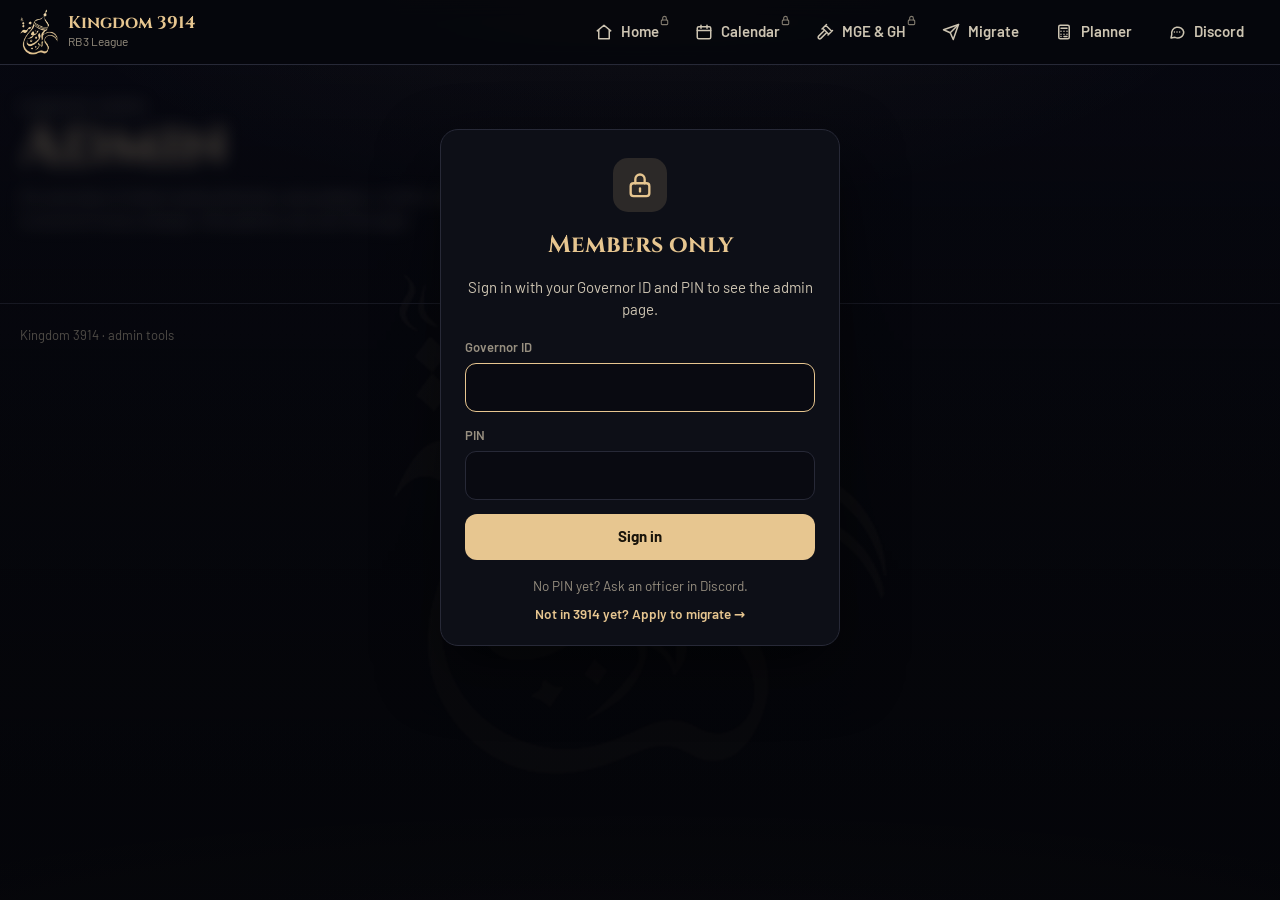
==== commit a7b9a719: "Admin: overview tab, give credits to many, add player from application" ====
--- a/admin.html
+++ b/admin.html
@@ -10,7 +10,7 @@
 <meta name="robots" content="noindex">
 <link rel="preconnect" href="https://fonts.googleapis.com">
 <link href="https://fonts.googleapis.com/css2?family=Cinzel:wght@600;700&family=Barlow:wght@400;500;600;700&family=Barlow+Condensed:wght@600;700&display=swap" rel="stylesheet">
-<link rel="stylesheet" href="site.css?v=19">
+<link rel="stylesheet" href="site.css?v=20">
 <style>
   .head{display:flex;flex-wrap:wrap;justify-content:space-between;align-items:flex-end;gap:16px}
   .head p{color:var(--soft);font-size:16px;margin-top:8px;max-width:640px}
@@ -62,6 +62,40 @@
   .more{display:flex;justify-content:center;margin-top:12px}
   .denied{max-width:520px;margin:40px auto;text-align:center}
   .note{font-size:13px;color:var(--muted);margin-top:10px}
+  .ov{display:grid;grid-template-columns:repeat(3,minmax(0,1fr));gap:14px}
+  .ov .card{background:#090A11;border:1px solid var(--line);border-radius:14px;padding:16px;display:flex;flex-direction:column;gap:10px;min-width:0}
+  .ov .card h3{font-size:12px;letter-spacing:.08em;text-transform:uppercase;color:var(--muted);font-weight:700;margin:0}
+  .ov .big{font-family:'Barlow Condensed',sans-serif;font-size:40px;line-height:1;font-weight:700}
+  .ov .big small{font-size:14px;color:var(--muted);font-family:inherit;font-weight:600;margin-left:6px}
+  .ov .line{display:flex;justify-content:space-between;gap:10px;font-size:14px;padding:6px 0;border-top:1px solid var(--line2)}
+  .ov .line:first-of-type{border-top:none}
+  .ov .line span{color:var(--soft);min-width:0;overflow-wrap:anywhere}
+  .ov .line b{white-space:nowrap;font-weight:600}
+  .ov .warn{color:#F3C97A}
+  .ov .wide{grid-column:span 2}
+  .ov .go{margin-top:auto;align-self:flex-start}
+  @media(max-width:900px){.ov{grid-template-columns:repeat(2,minmax(0,1fr))}}
+  @media(max-width:600px){.ov{grid-template-columns:1fr}.ov .wide{grid-column:auto}}
+  .bulk-mode{display:flex;gap:6px;background:#090A11;border:1px solid var(--line);border-radius:12px;padding:4px}
+  .bulk-mode button{flex:1;min-height:40px;border:none;border-radius:9px;background:transparent;color:var(--soft);font-weight:700}
+  .bulk-mode button[aria-pressed="true"]{background:var(--gold);color:#18130A}
+  .pick{max-height:260px;overflow:auto;border:1px solid var(--line);border-radius:12px}
+  .pick label{display:flex;align-items:center;gap:10px;padding:9px 12px;border-top:1px solid var(--line2);font-size:14px;cursor:pointer}
+  .pick label:first-child{border-top:none}
+  .pick label small{color:var(--muted);margin-left:auto}
+  .quick{display:flex;flex-wrap:wrap;gap:6px}
+  .bulk-grid{display:grid;grid-template-columns:160px 1fr;gap:10px}
+  .bulk-grid input,.bulk-ta{width:100%;background:#090A11;border:1px solid var(--line);border-radius:11px;padding:10px 12px;font-size:15px;color:var(--text);min-height:44px}
+  .bulk-ta{min-height:140px;font-family:ui-monospace,Consolas,monospace;font-size:14px}
+  .bulk-sum{background:rgba(231,198,144,.08);border:1px solid rgba(231,198,144,.3);border-radius:12px;padding:12px 14px;font-size:14px}
+  .bulk-err{color:var(--red);font-size:13.5px}
+  @media(max-width:560px){.bulk-grid{grid-template-columns:1fr}}
+  .addp{border:1px solid var(--line);border-radius:12px;padding:14px;margin-top:14px;display:grid;grid-template-columns:repeat(3,minmax(0,1fr));gap:10px}
+  .addp label{font-size:12px;color:var(--muted);font-weight:600;display:flex;flex-direction:column;gap:6px}
+  .addp input{background:#090A11;border:1px solid var(--line);border-radius:10px;padding:9px 10px;color:var(--text);font-size:15px;min-height:42px}
+  .addp .full{grid-column:1/-1}
+  .pinbox{font-family:'Barlow Condensed',sans-serif;font-size:34px;letter-spacing:.12em;font-weight:700}
+  @media(max-width:560px){.addp{grid-template-columns:1fr}}
   .appv{display:grid;grid-template-columns:repeat(2,minmax(0,1fr));gap:10px 18px;margin-bottom:14px}
   .appv div{min-width:0}
   .appv span{display:block;font-size:12px;color:var(--muted);font-weight:600}
@@ -86,7 +120,7 @@
     <div>
       <div class="eyebrow">Kingdom admin</div>
       <h1>Admin</h1>
-      <p>Players, credits, bids, migration applications and a record of every change. Only admins can see this page.</p>
+      <p>An overview of what needs attention, plus players, credits, bids, migration applications and a record of every change. Only admins can see this page.</p>
     </div>
   </div>
 
@@ -97,12 +131,18 @@
 
   <div id="app" hidden>
     <div class="tabs" role="tablist" aria-label="Admin sections">
+      <button role="tab" data-tab="overview">Overview</button>
       <button role="tab" data-tab="players">Players <span class="cnt" id="cPlayers">·</span></button>
       <button role="tab" data-tab="credits">Credits</button>
       <button role="tab" data-tab="bids">Bids <span class="cnt" id="cBids">·</span></button>
       <button role="tab" data-tab="apps">Applications <span class="cnt" id="cApps">·</span></button>
       <button role="tab" data-tab="log">Activity log</button>
     </div>
+
+    <!-- Overview -->
+    <section class="panel" data-pane="overview" style="margin-top:16px" hidden>
+      <div class="ov" id="ov"><div class="empty">Loading…</div></div>
+    </section>
 
     <!-- Players -->
     <section class="panel" data-pane="players" style="margin-top:16px">
@@ -125,6 +165,7 @@
       <div class="bar2">
         <input class="search grow" id="qCredits" type="search" placeholder="Search player…" aria-label="Search credits">
         <button class="btn ghost sm" type="button" data-csv="credits">Download Excel (CSV)</button>
+        <button class="btn gold sm" type="button" id="bulkBtn">Give to many</button>
       </div>
       <div class="tscroll"><table>
         <thead><tr><th data-sort="name">Player</th><th class="r" data-sort="balance">Total given</th><th class="r hide-sm" data-sort="spent">Won</th><th class="r hide-sm" data-sort="reserved">In bids</th><th class="r" data-sort="available">Available</th><th></th></tr></thead>
@@ -183,17 +224,17 @@
 </main>
 <footer class="foot"><div class="wrap">Kingdom 3914 · admin tools</div></footer>
 
-<script src="config.js?v=19"></script>
-<script src="core.js?v=19"></script>
-<script src="site.js?v=19"></script>
+<script src="config.js?v=20"></script>
+<script src="core.js?v=20"></script>
+<script src="site.js?v=20"></script>
 <script>
 (function () {
   var S = window.Site, esc = S.esc, n = S.n, $ = function (id) { return document.getElementById(id); };
-  var st = { tab: 'players', people: null, me: '', bids: null, events: [], log: null, sort: { players: ['name', 1], credits: ['name', 1] }, bidLimit: 200, logLimit: 200 };
+  var st = { tab: 'overview', people: null, me: '', bids: null, events: [], log: null, sort: { players: ['name', 1], credits: ['name', 1] }, bidLimit: 200, logLimit: 200 };
   try { var saved = S.store.get('k3914-admin-tab'); if (saved) st.tab = saved; } catch (e) {}
 
   if (!S.session.get()) return; /* lock screen is shown by site.js */
-  var R4 = S.isR4();
+  var R4 = !!(S.isR4 && S.isR4());
   if (!S.isAdmin() && !R4) { $('denied').hidden = false; return; }
   $('app').hidden = false;
   if (R4) {
@@ -222,6 +263,7 @@
     if (t === 'bids' && !st.bids) loadBids();
     if (t === 'log') loadLog();
     if (t === 'apps' && !st.apps) loadApps();
+    if (t === 'overview') loadOverview();
   }
   document.querySelector('.tabs').addEventListener('click', function (e) { var b = e.target.closest('[data-tab]'); if (b) showTab(b.getAttribute('data-tab')); });
 
@@ -432,7 +474,8 @@
       '<div id="appShots"><div class="note">Loading screenshots…</div></div>' +
       '<div class="app-save"><select class="sel" id="apSt" aria-label="Status">' + st.appStatuses.map(function (x) { return '<option' + (x === a.status ? ' selected' : '') + '>' + esc(x) + '</option>'; }).join('') + '</select>' +
       '<textarea id="apNote" maxlength="500" placeholder="Note for other officers (optional)">' + esc(a.note || '') + '</textarea></div>' +
-      '<div style="display:flex;justify-content:flex-end;margin-top:12px"><button class="btn gold" type="button" id="apSave">Save status</button></div>';
+      '<div style="display:flex;justify-content:flex-end;gap:8px;margin-top:12px;flex-wrap:wrap">' + (R4 ? '' : '<button class="btn ghost" type="button" id="apAdd">Add as player</button>') + '<button class="btn gold" type="button" id="apSave">Save status</button></div>' +
+      '<div id="apAddBox"></div>';
     var closeM = M.close; M.close = function () { urls.forEach(function (u) { URL.revokeObjectURL(u); }); closeM(); };
     M.el.addEventListener('click', function (e) { if (e.target === M.el || e.target.closest('[data-mdl-close]')) urls.forEach(function (u) { URL.revokeObjectURL(u); }); });
     api({ action: 'adminApp', ref: a.ref }).then(function (r) {
@@ -455,6 +498,42 @@
       }
       next(); next(); next();
     }).catch(function (x) { var box = document.getElementById('appShots'); if (box) box.innerHTML = '<div class="note">Couldn’t load screenshots: ' + esc(x.message) + '</div>'; });
+    var addBtn = M.body.querySelector('#apAdd');
+    if (addBtn) {
+      var whenPeople = st.people ? Promise.resolve() : loadPeople();
+      whenPeople.then(function () {
+        if ((st.people || []).some(function (p) { return p.gov === String(d.gov); })) { addBtn.disabled = true; addBtn.textContent = 'Already a player'; }
+      });
+      addBtn.addEventListener('click', function () {
+        var box = M.body.querySelector('#apAddBox'), pin = randomPin();
+        addBtn.disabled = true;
+        box.innerHTML = '<div class="addp"><label>Governor ID<input value="' + esc(d.gov) + '" disabled></label>' +
+          '<label>Name<input id="apName" maxlength="40" value="' + esc(d.name || '') + '"></label>' +
+          '<label>Alliance<input id="apAll" maxlength="20" placeholder="e.g. RB3"></label>' +
+          '<label class="full">PIN (random — you can change it)<input id="apPin" maxlength="20" value="' + pin + '"></label>' +
+          '<div class="full" style="display:flex;justify-content:flex-end;gap:8px"><button class="btn ghost sm" type="button" id="apAddCancel">Cancel</button><button class="btn gold sm" type="button" id="apAddGo">Add player and mark Accepted</button></div></div>';
+        box.querySelector('#apAddCancel').addEventListener('click', function () { box.innerHTML = ''; addBtn.disabled = false; });
+        box.querySelector('#apAddGo').addEventListener('click', function () {
+          var go = this, name = box.querySelector('#apName').value.trim(), all = box.querySelector('#apAll').value.trim(), p2 = box.querySelector('#apPin').value.trim();
+          if (!name) { S.toast('Name is required', '', 'bad'); return; }
+          if (!/^[0-9A-Za-z]{4,20}$/.test(p2)) { S.toast('PIN: 4 to 20 letters or numbers', '', 'bad'); return; }
+          go.disabled = true; go.textContent = 'Adding…';
+          api({ action: 'adminPlayer', row: 0, sig: '', values: { GovID: String(d.gov), Name: name, Alliance: all, Role: 'player', PIN: p2 } }).then(function () {
+            var note = (M.body.querySelector('#apNote').value.trim() ? M.body.querySelector('#apNote').value.trim() + ' · ' : '') + 'Added as player';
+            return api({ action: 'adminAppSave', ref: a.ref, status: 'Accepted', note: note });
+          }).then(function () {
+            st.people = null; st.apps = null; loadApps();
+            M.body.querySelector('#apSt').value = 'Accepted';
+            M.body.querySelector('#apNote').value = (M.body.querySelector('#apNote').value.trim() ? M.body.querySelector('#apNote').value.trim() + ' · ' : '') + 'Added as player';
+            addBtn.textContent = 'Already a player';
+            box.innerHTML = '<div class="addp"><div class="full"><b>' + esc(name) + '</b> is now a player and the application is marked Accepted.</div>' +
+              '<div class="full">PIN — send it to them privately. It won’t be shown again.</div><div class="full pinbox" id="apPinShow">' + esc(p2) + '</div>' +
+              '<div class="full" style="display:flex;gap:8px"><button class="btn gold sm" type="button" id="apCopy">Copy PIN</button><button class="btn ghost sm" type="button" data-mdl-close>Done</button></div></div>';
+            box.querySelector('#apCopy').addEventListener('click', function () { try { navigator.clipboard.writeText(p2); S.toast('PIN copied', '', 'good'); } catch (e) {} });
+          }).catch(function (x) { go.disabled = false; go.textContent = 'Add player and mark Accepted'; S.toast('Couldn’t add player', x.message, 'bad'); });
+        });
+      });
+    }
     M.body.querySelector('#apSave').addEventListener('click', function () {
       var btn = this, status = M.body.querySelector('#apSt').value, note = M.body.querySelector('#apNote').value;
       btn.disabled = true;
@@ -467,6 +546,129 @@
     var b = e.target.closest('[data-app]'); if (!b) return;
     var a = (st.apps || []).filter(function (x) { return x.ref === b.getAttribute('data-app'); })[0]; if (a) openApp(a);
   });
+
+  /* ---------- overview ---------- */
+  function ago(t) { return t ? S.ago(t) : ''; }
+  function loadOverview() {
+    var box = $('ov');
+    Promise.all([
+      api({ action: 'adminPeople' }).catch(function () { return null; }),
+      api({ action: 'adminApps' }).catch(function () { return null; }),
+      api({ action: 'adminLoad', tab: 'Events' }).catch(function () { return null; }),
+      S.api({ action: 'calendar' }).catch(function () { return null; }),
+      api({ action: 'adminLog', limit: 5 }).catch(function () { return null; })
+    ]).then(function (r) {
+      var people = r[0] ? r[0].people : [], apps = r[1] ? r[1].apps || [] : [], evRows = r[2] ? r[2].rows : [], cal = r[3] && r[3].calendar, log = r[4] ? r[4].log : [];
+      if (r[0]) { st.people = r[0].people; st.me = r[0].me; $('cPlayers').textContent = people.length; }
+      var now = Date.now(), pend = apps.filter(function (a) { return a.status === 'Pending'; });
+      if (r[1]) $('cApps').textContent = pend.length;
+      var evs = evRows.map(function (x) { var v = x.v; return { id: v.EventID, title: v.Title, st: String(v.Status || '').toLowerCase(), o: Number(v.Opens) || 0, c: Number(v.Closes) || 0 }; });
+      var open = evs.filter(function (e) { return e.st === 'open' && e.o <= now && now < e.c; });
+      var soon = evs.filter(function (e) { return e.st === 'open' && e.o > now; }).sort(function (a, b) { return a.o - b.o; });
+      var drafts = evs.filter(function (e) { return e.st === 'draft' && (!e.c || e.c > now); });
+      var noPin = people.filter(function (p) { return !p.hasPin; }), admins = people.filter(function (p) { return p.role === 'admin'; }).length, r4s = people.filter(function (p) { return p.role === 'r4'; }).length;
+      var avail = 0, held = 0; people.forEach(function (p) { avail += p.available || 0; held += p.reserved || 0; });
+      var names = {}; ((cal && cal.types) || []).forEach(function (t) { names[t.n] = t; });
+      var day = 86400000, today = Math.floor(now / day) * day;
+      var next = ((cal && cal.dates) || []).filter(function (d) { return (d.b || d.a) >= today; }).sort(function (a, b) { return a.a - b.a; }).slice(0, 5);
+      function line(l, v, cls) { return '<div class="line"><span>' + l + '</span><b' + (cls ? ' class="' + cls + '"' : '') + '>' + v + '</b></div>'; }
+      function evName(e) { return esc(e.id + (e.title ? ' · ' + e.title : '')); }
+      box.innerHTML =
+        '<div class="card"><h3>Applications</h3><div class="big">' + pend.length + '<small>pending</small></div>' +
+          line('Total received', n(apps.length)) + line('Newest', pend[0] ? esc(pend[0].data.name || '') + ' · ' + ago(pend[0].ts) : '—') +
+          '<button class="btn ghost sm go" type="button" data-goto="apps">Open applications</button></div>' +
+        '<div class="card"><h3>Auctions</h3><div class="big">' + open.length + '<small>open now</small></div>' +
+          (open.map(function (e) { return line(evName(e), 'closes ' + S.dateTime(e.c).replace(' UTC', '')); }).join('')) +
+          (soon.slice(0, 2).map(function (e) { return line(evName(e), 'opens ' + S.dateTime(e.o).replace(' UTC', '')); }).join('')) +
+          (drafts.map(function (e) { return line(evName(e), 'draft: not visible yet', 'warn'); }).join('')) +
+          (!open.length && !soon.length && !drafts.length ? line('Nothing scheduled', '—') : '') + '</div>' +
+        '<div class="card"><h3>Players</h3><div class="big">' + people.length + '<small>players</small></div>' +
+          line('Without a PIN', noPin.length ? '<span class="warn">' + noPin.length + '</span>' : '0') + line('Admins', admins) + line('R4', r4s) +
+          '<button class="btn ghost sm go" type="button" data-goto="players">Open players</button></div>' +
+        '<div class="card"><h3>Credits</h3><div class="big">' + n(avail) + '<small>available</small></div>' +
+          line('Held in bids now', n(held)) +
+          '<button class="btn ghost sm go" type="button" data-goto="credits">Open credits</button></div>' +
+        '<div class="card wide"><h3>Coming up</h3>' + (next.length ? next.map(function (d) {
+            var t = names[d.e], span = d.b && d.b !== d.a ? S.date(d.a) + ' – ' + S.date(d.b) : S.date(d.a);
+            return line(esc(d.e + (d.x ? ' · ' + d.x : '')), span);
+          }).join('') : line('No upcoming dates', '—')) + '</div>' +
+        '<div class="card" style="grid-column:1/-1"><h3>Latest activity</h3>' + (log.length ? log.map(function (l) {
+            return line(esc((l.name || 'System') + ': ' + l.detail), ago(l.ts));
+          }).join('') : line('Nothing yet', '—')) +
+          '<button class="btn ghost sm go" type="button" data-goto="log">Open activity log</button></div>';
+    });
+  }
+  document.addEventListener('click', function (e) { var b = e.target.closest('[data-goto]'); if (b) showTab(b.getAttribute('data-goto')); });
+
+  /* ---------- give credits to many players ---------- */
+  function openBulk() {
+    var go = function () {
+      var M = S.modal('Give credits to many players'), mode = 'pick', picked = {};
+      var people = st.people.slice().sort(function (a, b) { return a.name.localeCompare(b.name); });
+      var alliances = []; people.forEach(function (p) { if (p.alliance && alliances.indexOf(p.alliance) < 0) alliances.push(p.alliance); });
+      var byGov = {}; people.forEach(function (p) { byGov[p.gov] = p; });
+      M.body.innerHTML =
+        '<div class="bulk-mode"><button type="button" data-m="pick" aria-pressed="true">Same amount to many</button><button type="button" data-m="paste" aria-pressed="false">Paste a list</button></div>' +
+        '<div data-sec="pick"><div class="quick"><button class="btn ghost sm" type="button" data-all>Select all</button>' +
+          alliances.map(function (a) { return '<button class="btn ghost sm" type="button" data-al="' + esc(a) + '">All ' + esc(a) + '</button>'; }).join('') +
+          '<button class="btn ghost sm" type="button" data-none>Clear</button></div>' +
+          '<div class="pick" style="margin-top:10px">' + people.map(function (p) { return '<label><input type="checkbox" data-g="' + esc(p.gov) + '"> <b>' + esc(p.name) + '</b><small>' + esc(p.alliance || '') + ' · ' + n(p.available) + ' available</small></label>'; }).join('') + '</div>' +
+          '<div class="bulk-grid" style="margin-top:12px"><input id="bkAmt" inputmode="numeric" placeholder="Amount, e.g. 500"><input id="bkWhy" maxlength="200" placeholder="Reason (goes in the activity log)"></div></div>' +
+        '<div data-sec="paste" hidden><textarea class="bulk-ta" id="bkList" placeholder="One player per line: Governor ID, then amount\n52446230 500\n61660070 750\n33887393 -200"></textarea>' +
+          '<input class="search" id="bkWhy2" maxlength="200" placeholder="Reason (goes in the activity log)" style="margin-top:10px"></div>' +
+        '<div class="bulk-sum" id="bkSum">Pick players and an amount.</div><div class="bulk-err" id="bkErr"></div>' +
+        '<div style="display:flex;justify-content:flex-end;gap:8px"><button class="btn gold" type="button" id="bkGo" disabled>Give credits</button></div>';
+      var B = M.body, q = function (s) { return B.querySelector(s); };
+      function items() {
+        var out = [], bad = [];
+        if (mode === 'pick') {
+          var a = Number(String(q('#bkAmt').value).replace(/[, ]/g, ''));
+          Object.keys(picked).forEach(function (g) { if (picked[g]) out.push({ gov: g, amount: a }); });
+          if (!(a % 1 === 0) || !a) bad.push('Enter a whole number of credits (minus to take away).');
+        } else {
+          String(q('#bkList').value).split(/\n+/).forEach(function (ln, i) {
+            ln = ln.trim(); if (!ln) return;
+            var m = ln.match(/^([0-9]{3,20})[\s,;:\t]+(-?[0-9][0-9,]*)$/);
+            if (!m) { bad.push('Line ' + (i + 1) + ': “' + ln + '” — use “GovernorID amount”.'); return; }
+            if (!byGov[m[1]]) { bad.push('Line ' + (i + 1) + ': Governor ID ' + m[1] + ' is not a player.'); return; }
+            out.push({ gov: m[1], amount: Number(m[2].replace(/,/g, '')) });
+          });
+        }
+        var seen = {}; out.forEach(function (x) { if (seen[x.gov]) bad.push(byGov[x.gov].name + ' is listed twice.'); seen[x.gov] = 1; });
+        out.forEach(function (x) { var p = byGov[x.gov]; if (p && p.balance + x.amount < p.spent + p.reserved) bad.push(p.name + ' has already used ' + n(p.spent + p.reserved) + ' credits, so their total can’t drop to ' + n(p.balance + x.amount) + '.'); });
+        return { out: out, bad: bad, why: (mode === 'pick' ? q('#bkWhy') : q('#bkWhy2')).value.trim() };
+      }
+      function refresh() {
+        var r = items(), tot = 0; r.out.forEach(function (x) { tot += x.amount; });
+        if (!r.why) r.bad.push('Write a short reason.');
+        q('#bkSum').innerHTML = r.out.length ? '<b>' + r.out.length + ' player' + (r.out.length > 1 ? 's' : '') + '</b> · ' + (mode === 'pick' ? (r.out[0].amount >= 0 ? '+' : '') + n(r.out[0].amount) + ' each · ' : '') + 'total ' + (tot >= 0 ? '+' : '') + n(tot) + ' credits' : 'Pick players and an amount.';
+        q('#bkErr').innerHTML = r.out.length ? r.bad.map(esc).join('<br>') : '';
+        q('#bkGo').disabled = !r.out.length || r.bad.length > 0;
+        return r;
+      }
+      B.addEventListener('input', refresh);
+      B.addEventListener('change', function (e) { var c = e.target.closest('[data-g]'); if (c) { picked[c.getAttribute('data-g')] = c.checked; refresh(); } });
+      B.addEventListener('click', function (e) {
+        var m = e.target.closest('[data-m]');
+        if (m) { mode = m.getAttribute('data-m'); B.querySelectorAll('[data-m]').forEach(function (x) { x.setAttribute('aria-pressed', String(x === m)); }); B.querySelectorAll('[data-sec]').forEach(function (x) { x.hidden = x.getAttribute('data-sec') !== mode; }); refresh(); return; }
+        var setAll = function (fn) { B.querySelectorAll('[data-g]').forEach(function (c) { c.checked = fn(byGov[c.getAttribute('data-g')]); picked[c.getAttribute('data-g')] = c.checked; }); refresh(); };
+        if (e.target.closest('[data-all]')) setAll(function () { return true; });
+        if (e.target.closest('[data-none]')) setAll(function () { return false; });
+        var al = e.target.closest('[data-al]'); if (al) setAll(function (p) { return p.alliance === al.getAttribute('data-al'); });
+      });
+      q('#bkGo').addEventListener('click', function () {
+        var r = refresh(); if (q('#bkGo').disabled) return;
+        var btn = q('#bkGo');
+        if (!btn.hasAttribute('data-armed')) { btn.setAttribute('data-armed', ''); btn.textContent = 'Tap again to confirm'; return; }
+        btn.disabled = true; btn.textContent = 'Saving…';
+        api({ action: 'adminCreditBulk', items: r.out, reason: r.why }).then(function (res) {
+          M.close(); S.toast('Credits saved', res.count + ' players updated · total ' + (res.total >= 0 ? '+' : '') + n(res.total), 'good'); st.people = null; loadPeople();
+        }).catch(function (x) { btn.disabled = false; btn.removeAttribute('data-armed'); btn.textContent = 'Give credits'; q('#bkErr').textContent = x.message; });
+      });
+    };
+    if (st.people) go(); else loadPeople().then(function () { if (st.people) go(); });
+  }
+  $('bulkBtn').addEventListener('click', openBulk);
 
   /* ---------- download as CSV (opens in Excel / Google Sheets) ---------- */
   function csv(rows) { return '﻿' + rows.map(function (r) { return r.map(function (v) { v = v == null ? '' : String(v); return /[",\n]/.test(v) ? '"' + v.replace(/"/g, '""') + '"' : v; }).join(','); }).join('\r\n'); }
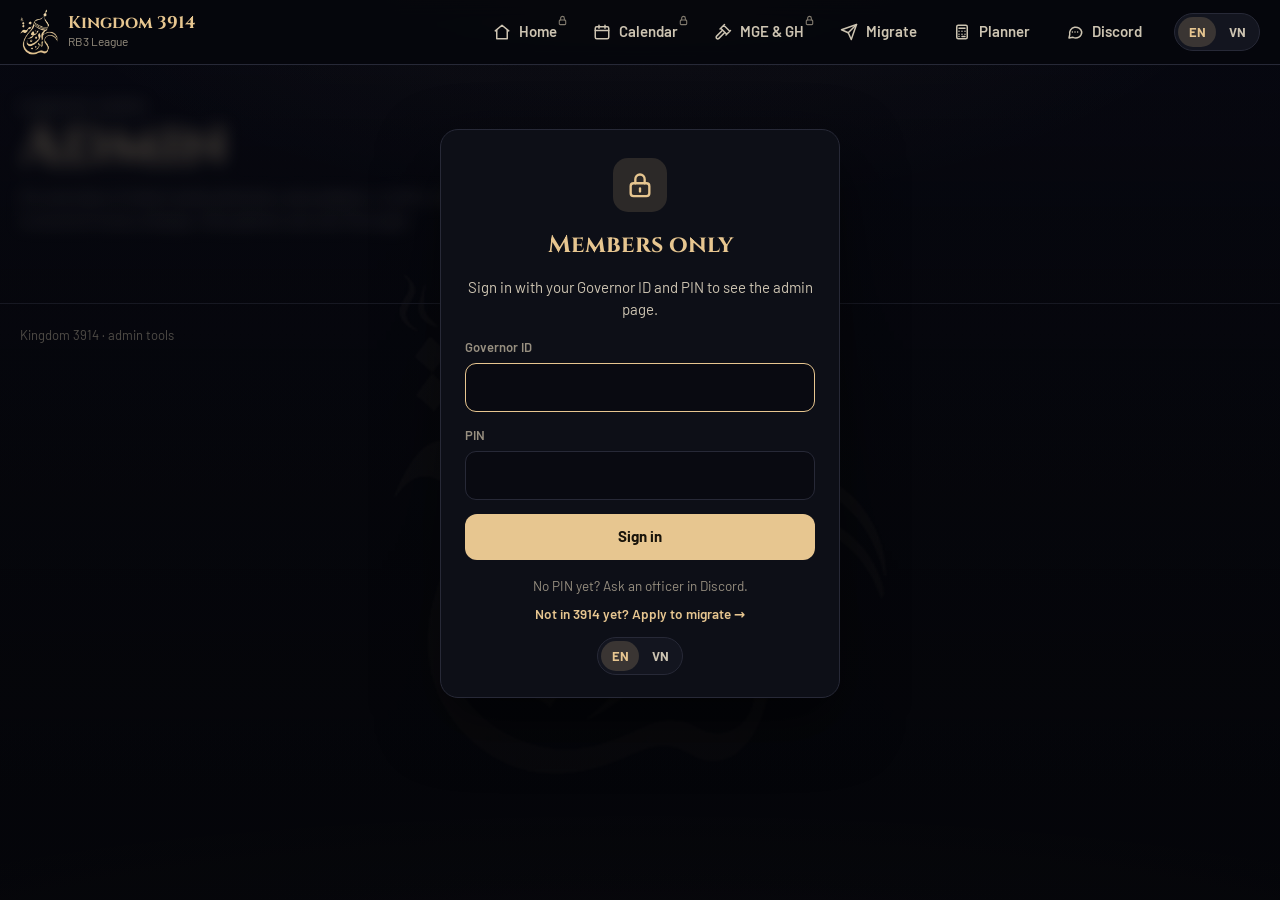
==== commit 7286d0ea: "Add EN/VN language switch (i18n.js, lang-vi.js) and admin fix-translations" ====
--- a/admin.html
+++ b/admin.html
@@ -10,6 +10,7 @@
 <meta name="robots" content="noindex">
 <link rel="preconnect" href="https://fonts.googleapis.com">
 <link href="https://fonts.googleapis.com/css2?family=Cinzel:wght@600;700&family=Barlow:wght@400;500;600;700&family=Barlow+Condensed:wght@600;700&display=swap" rel="stylesheet">
+<script src="i18n.js?v=1"></script>
 <link rel="stylesheet" href="site.css?v=20">
 <style>
   .head{display:flex;flex-wrap:wrap;justify-content:space-between;align-items:flex-end;gap:16px}
@@ -87,6 +88,22 @@
   .bulk-grid{display:grid;grid-template-columns:160px 1fr;gap:10px}
   .bulk-grid input,.bulk-ta{width:100%;background:#090A11;border:1px solid var(--line);border-radius:11px;padding:10px 12px;font-size:15px;color:var(--text);min-height:44px}
   .bulk-ta{min-height:140px;font-family:ui-monospace,Consolas,monospace;font-size:14px}
+  .tk{display:flex;flex-wrap:wrap;align-items:center;gap:10px;margin-top:14px;padding:12px 14px;border-radius:12px;border:1px solid rgba(88,101,242,.45);background:rgba(88,101,242,.10);font-size:14px}
+  .tk b{font-weight:700}
+  .tk .sp{flex:1 1 auto}
+  .tk.bad{border-color:rgba(240,85,90,.45);background:rgba(240,85,90,.10);color:#FF9A9D}
+  .tk.off{border-color:var(--line);background:#090A11;color:var(--soft)}
+  .btn.dcb{background:#5865F2;color:#fff;border-color:#5865F2}
+  .dir{display:flex;gap:6px}
+  .dir button{flex:1;min-height:44px;border:1px solid var(--line);border-radius:11px;background:#090A11;color:var(--soft);font-weight:700;font-size:15px}
+  .dir button[data-d="add"][aria-pressed="true"]{background:rgba(61,214,140,.16);border-color:#3DD68C;color:#3DD68C}
+  .dir button[data-d="deduct"][aria-pressed="true"]{background:rgba(240,85,90,.16);border-color:var(--red);color:var(--red)}
+  .dir button[data-d="set"][aria-pressed="true"]{background:rgba(231,198,144,.16);border-color:var(--gold);color:var(--gold)}
+  .cr-now{display:grid;grid-template-columns:repeat(3,minmax(0,1fr));gap:8px}
+  .cr-now div{background:#090A11;border:1px solid var(--line);border-radius:11px;padding:10px 12px;font-size:12px;color:var(--muted);font-weight:600}
+  .cr-now b{display:block;font-size:20px;color:var(--text);font-family:'Barlow Condensed',sans-serif;margin-top:2px}
+  .cr-f{display:flex;flex-direction:column;gap:6px;font-size:12px;color:var(--muted);font-weight:600}
+  .cr-f input{background:#090A11;border:1px solid var(--line);border-radius:11px;padding:10px 12px;font-size:15px;color:var(--text);min-height:44px}
   .bulk-sum{background:rgba(231,198,144,.08);border:1px solid rgba(231,198,144,.3);border-radius:12px;padding:12px 14px;font-size:14px}
   .bulk-err{color:var(--red);font-size:13.5px}
   @media(max-width:560px){.bulk-grid{grid-template-columns:1fr}}
@@ -201,6 +218,7 @@
         <thead><tr><th class="hide-sm">Sent (UTC)</th><th>Governor</th><th class="r">Power</th><th class="r hide-sm">Kills</th><th class="hide-sm">VIP · Kingdom</th><th>Status</th><th></th></tr></thead>
         <tbody id="tApps"><tr><td colspan="7"><div class="empty">Loading…</div></td></tr></tbody>
       </table></div>
+      <div class="tk" id="dcPanelBox" hidden style="margin-top:14px"><span>🎫 <b>Discord ticket button</b> · players who didn’t connect Discord open their ticket with it by pasting their application reference.</span><span class="sp"></span><button class="btn dcb sm" type="button" id="dcPanelBtn">Post the button in Discord</button></div>
       <p class="note">Applications sent from the Migrate page. Open one to see the answers and screenshots, and to set its status. Older applications from before the move stay in the Google Sheet.</p>
     </section>
 
@@ -225,8 +243,8 @@
 <footer class="foot"><div class="wrap">Kingdom 3914 · admin tools</div></footer>
 
 <script src="config.js?v=20"></script>
-<script src="core.js?v=20"></script>
-<script src="site.js?v=20"></script>
+<script src="core.js?v=21"></script>
+<script src="site.js?v=22"></script>
 <script>
 (function () {
   var S = window.Site, esc = S.esc, n = S.n, $ = function (id) { return document.getElementById(id); };
@@ -341,18 +359,47 @@
   $('addPlayer').addEventListener('click', function () { editPlayer(null); });
 
   function editCredits(p) {
-    S.form({
-      title: 'Credits · ' + p.name,
-      fields: [
-        { key: 'mode', label: 'What to do', type: 'select', value: 'add', required: true, full: true, options: [{ v: 'add', l: 'Give or take credits' }, { v: 'set', l: 'Set the total to an exact number' }] },
-        { key: 'amount', label: 'Credits', type: 'number', value: '', required: true, help: 'Give: 500 · Take: −200 · Now: total ' + n(p.balance) + ', available ' + n(p.available) + ', in bids ' + n(p.reserved) + '.' },
-        { key: 'reason', label: 'Reason', value: '', required: true, max: 200, placeholder: 'e.g. KvK honor top 10', help: 'Saved in the activity log.' }
-      ],
-      saveLabel: 'Save credits',
-      check: function (v) { var a = Number(v.amount); if (!(a % 1 === 0)) return 'Enter a whole number.'; if (v.mode === 'add' && !a) return 'Enter how many credits.'; if (v.mode === 'set' && a < 0) return 'The total can’t be below zero.'; return ''; },
-      onSave: function (v) { return S.api({ action: 'adminCredit', player: p.gov, mode: v.mode, amount: Number(v.amount), reason: v.reason }); },
-      after: function (res, M) { M.close(); S.toast('Credits saved', p.name + ': ' + n(res.before) + ' → ' + n(res.after), 'good'); loadPeople(); }
+    var M = S.modal('Credits · ' + p.name), dir = 'add', free = Math.max(0, p.available), used = p.spent + p.reserved;
+    M.body.innerHTML =
+      '<div class="cr-now"><div>Total<b>' + n(p.balance) + '</b></div><div>Free to use<b>' + n(free) + '</b></div><div>Spent or in bids<b>' + n(used) + '</b></div></div>' +
+      '<div class="dir" style="margin-top:14px"><button type="button" data-d="add" aria-pressed="true">+ Add</button><button type="button" data-d="deduct" aria-pressed="false">− Deduct</button><button type="button" data-d="set" aria-pressed="false">Set total</button></div>' +
+      '<div class="bulk-grid" style="margin-top:12px"><label class="cr-f"><span id="crLab">Credits to add</span><input id="crAmt" inputmode="numeric" placeholder="e.g. 500"></label>' +
+      '<label class="cr-f">Reason (saved in the activity log)<input id="crWhy" maxlength="200" placeholder="e.g. KvK honor top 10"></label></div>' +
+      '<div class="bulk-sum" id="crSum" style="margin-top:12px">Type how many credits.</div><div class="bulk-err" id="crErr" style="margin-top:8px"></div>' +
+      '<div style="display:flex;justify-content:flex-end;gap:8px;margin-top:12px"><button class="btn gold" type="button" id="crGo" disabled>Save</button></div>';
+    var B = M.body, q = function (x) { return B.querySelector(x); };
+    function calc(keep) {
+      var a = Math.abs(Number(String(q('#crAmt').value).replace(/[, −-]/g, ''))), why = q('#crWhy').value.trim(), bad = '', after = null;
+      if (!String(q('#crAmt').value).trim()) bad = ' ';
+      else if (!(a % 1 === 0) || (!a && dir !== 'set')) bad = 'Enter a whole number of credits.';
+      else {
+        after = dir === 'add' ? p.balance + a : dir === 'deduct' ? p.balance - a : a;
+        if (after < used) bad = dir === 'deduct' ? p.name + ' has only ' + n(free) + ' free credits, so you can deduct at most ' + n(free) + '. The rest is spent or held in bids.' : 'The total can’t be below ' + n(used) + ', because that much is already spent or held in bids.';
+        else if (!why) bad = 'Write a short reason.';
+      }
+      q('#crSum').innerHTML = after === null ? 'Type how many credits.' : 'Total <b>' + n(p.balance) + ' → ' + n(after) + '</b> · free to use ' + n(free) + ' → ' + n(Math.max(0, after - used));
+      q('#crErr').textContent = bad.trim();
+      var go = q('#crGo'); go.disabled = !!bad; if (keep) return { a: a, why: why, ok: !bad }; go.removeAttribute('data-armed');
+      go.textContent = after === null ? 'Save' : dir === 'add' ? 'Add ' + n(a) + ' to ' + p.name : dir === 'deduct' ? 'Deduct ' + n(a) + ' from ' + p.name : 'Set ' + p.name + '’s total to ' + n(a);
+      return { a: a, why: why, ok: !bad };
+    }
+    B.addEventListener('input', function () { calc(); });
+    B.addEventListener('click', function (e) {
+      var d = e.target.closest('[data-d]'); if (!d) return;
+      dir = d.getAttribute('data-d'); B.querySelectorAll('[data-d]').forEach(function (x) { x.setAttribute('aria-pressed', String(x === d)); });
+      q('#crLab').textContent = dir === 'add' ? 'Credits to add' : dir === 'deduct' ? 'Credits to deduct' : 'New total';
+      calc(); q('#crAmt').focus();
     });
+    q('#crGo').addEventListener('click', function () {
+      var r = calc(true), btn = q('#crGo'); if (!r.ok) return;
+      if (dir === 'deduct' && !btn.hasAttribute('data-armed')) { btn.setAttribute('data-armed', ''); btn.textContent = 'Tap again to deduct ' + n(r.a); return; }
+      btn.disabled = true; btn.textContent = 'Saving…';
+      S.api({ action: 'adminCredit', player: p.gov, mode: dir === 'set' ? 'set' : 'add', amount: dir === 'deduct' ? -r.a : r.a, reason: r.why }).then(function (res) {
+        if (res && res.ok === false) throw new Error(res.error || 'Could not save.');
+        M.close(); S.toast('Credits saved', p.name + ': ' + n(res.before) + ' → ' + n(res.after), 'good'); loadPeople();
+      }).catch(function (x) { calc(); q('#crErr').textContent = x.message || 'Could not save.'; });
+    });
+    setTimeout(function () { q('#crAmt').focus(); }, 40);
   }
   document.addEventListener('click', function (e) {
     var b = e.target.closest('[data-player]'), c = e.target.closest('[data-credit]');
@@ -365,10 +412,11 @@
     return api({ action: 'adminBids' }).then(function (r) {
       st.bids = r.bids; st.events = r.events;
       var phase = {}, top = {};
-      r.events.forEach(function (ev) { phase[ev.id] = ev.phase; });
+      r.events.forEach(function (ev) { phase[ev.id] = ev.review ? 'review' : ev.phase; }); st.bidPhase = phase;
       /* who leads each rank: highest valid bid (earliest wins a tie) */
-      r.bids.slice().reverse().forEach(function (b) { if (b.status !== 'valid') return; var k = b.event + '#' + b.rank; if (!top[k] || b.amount > top[k].amount) top[k] = b; });
+      r.bids.slice().reverse().forEach(function (b) { if (b.status !== 'valid' || b.sealed) return; var k = b.event + '#' + b.rank; if (!top[k] || b.amount > top[k].amount) top[k] = b; });
       r.bids.forEach(function (b) {
+        if (b.sealed) return; /* secret-bid auctions: the server already worked out each offer's state */
         if (b.status === 'cancelled') b.state = 'cancelled';
         else if (top[b.event + '#' + b.rank] === b) b.state = phase[b.event] === 'closed' ? 'won' : 'leading';
         else b.state = 'outbid';
@@ -383,18 +431,19 @@
   function bidRows() {
     var ev = $('fEvent').value, f = $('fStatus').value, q = $('qBids').value;
     return st.bids.filter(function (b) {
-      return (!ev || b.event === ev) && has(q, [b.name, b.gov]) && (!f || (f === 'lead' ? (b.state === 'leading' || b.state === 'won') : f === 'out' ? b.state === 'outbid' : b.state === 'cancelled'));
+      return (!ev || b.event === ev) && has(q, [b.name, b.gov]) && (!f || (f === 'lead' ? (b.state === 'leading' || b.state === 'won' || b.state === 'offer') : f === 'out' ? (b.state === 'outbid' || b.state === 'lost' || b.state === 'replaced' || b.state === 'withdrawn') : b.state === 'cancelled'));
     });
   }
-  var STATE = { leading: ['b-ok', 'Leading'], won: ['b-admin', 'Won'], outbid: ['b-mute', 'Outbid'], cancelled: ['b-bad', 'Cancelled'] };
+  var STATE = { leading: ['b-ok', 'Leading'], won: ['b-admin', 'Won'], outbid: ['b-mute', 'Outbid'], cancelled: ['b-bad', 'Cancelled'],
+    offer: ['b-ok', 'Secret offer'], lost: ['b-mute', 'No rank'], replaced: ['b-mute', 'Changed'], withdrawn: ['b-mute', 'Withdrawn'] };
   function renderBids() {
     if (!st.bids) return;
     var rows = bidRows(), shown = rows.slice(0, st.bidLimit);
     $('tBids').innerHTML = shown.length ? shown.map(function (b) {
       var s = STATE[b.state];
-      return '<tr class="' + b.state + '"><td class="n hide-sm">' + when(b.time) + '</td><td class="hide-sm">' + esc(b.event) + '</td><td class="n r">#' + b.rank + '</td><td><b>' + esc(b.name) + '</b><span class="sub">ID ' + esc(b.gov) + '</span><span class="sub show-sm nowrap">' + esc(b.event) + '</span><span class="sub show-sm nowrap">' + when(b.time).replace(/ 20[0-9]{2}/, '') + '</span></td>' +
+      return '<tr class="' + b.state + '"><td class="n hide-sm">' + when(b.time) + '</td><td class="hide-sm">' + esc(b.event) + '</td><td class="n r">' + (b.rank ? '#' + b.rank : '🔒') + '</td><td><b>' + esc(b.name) + '</b><span class="sub">ID ' + esc(b.gov) + '</span><span class="sub show-sm nowrap">' + esc(b.event) + '</span><span class="sub show-sm nowrap">' + when(b.time).replace(/ 20[0-9]{2}/, '') + '</span></td>' +
         '<td class="n r">' + n(b.amount) + '<span class="show-sm" style="display:block;margin-top:4px"><span class="badge ' + s[0] + '">' + s[1] + '</span></span></td><td class="hide-sm"><span class="badge ' + s[0] + '">' + s[1] + '</span></td><td class="act">' +
-        (b.state === 'cancelled' ? '<button class="btn ghost sm" type="button" data-restore="' + b.r + '">Restore</button>' : '<button class="btn ghost sm" type="button" data-cancel="' + b.r + '">Cancel</button>') + '</td></tr>';
+        ((st.bidPhase || {})[b.event] === 'closed' ? '<span class="sub">Final</span>' : b.state === 'cancelled' ? '<button class="btn ghost sm" type="button" data-restore="' + b.r + '">Restore</button>' : (b.state === 'replaced' || b.state === 'withdrawn') ? '' : '<button class="btn ghost sm" type="button" data-cancel="' + b.r + '">Cancel</button>') + '</td></tr>';
     }).join('') : '<tr><td colspan="7"><div class="empty">No bids match.</div></td></tr>';
     $('moreBids').hidden = rows.length <= st.bidLimit;
   }
@@ -406,7 +455,7 @@
     S.form({
       title: (c ? 'Cancel bid · ' : 'Restore bid · ') + b.name,
       fields: [{ key: 'reason', label: 'Reason', value: '', required: !!c, full: true, max: 200, placeholder: c ? 'e.g. Bid for another governor' : '',
-        help: b.event + ' rank #' + b.rank + ' · ' + n(b.amount) + ' credits · ' + when(b.time) + ' UTC. ' + (c ? 'Their credits are freed and the next-highest bid leads again.' : 'The bid counts again.') }],
+        help: b.event + ' rank #' + b.rank + ' · ' + n(b.amount) + ' credits · ' + when(b.time) + ' UTC. ' + (c ? (b.sealed ? 'The offer is removed and the credits are freed.' : 'Their credits are freed and the next-highest bid leads again.') : 'The bid counts again.') + ' Bids of auctions that have ended can’t be changed.' }],
       saveLabel: c ? 'Cancel this bid' : 'Restore this bid',
       onSave: function (v) { return S.api({ action: 'adminBid', row: b.r, sig: b.sig, cancel: !!c, reason: v.reason }); },
       after: function (res, M) { M.close(); S.toast(c ? 'Bid cancelled' : 'Bid restored', b.name + ' · ' + b.event + ' rank #' + b.rank, 'good'); st.people = null; loadBids(); }
@@ -439,7 +488,8 @@
   var APPST = { Pending: 'b-blue', Contacted: 'b-purple', Accepted: 'b-ok', Rejected: 'b-bad' };
   function loadApps() {
     return api({ action: 'adminApps' }).then(function (r) {
-      st.apps = r.apps || []; st.appCats = r.cats || {}; st.appStatuses = r.statuses || ['Pending', 'Contacted', 'Accepted', 'Rejected'];
+      st.apps = r.apps || []; st.appCats = r.cats || {};
+      $('dcPanelBox').hidden = !(r.panel && !R4); st.appStatuses = r.statuses || ['Pending', 'Contacted', 'Accepted', 'Rejected'];
       $('cApps').textContent = st.apps.filter(function (a) { return a.status === 'Pending'; }).length;
       renderApps();
     }).catch(fail('tApps', 7));
@@ -454,7 +504,7 @@
     $('tApps').innerHTML = rows.length ? rows.map(function (a) {
       var d = a.data || {};
       return '<tr><td class="n hide-sm">' + when(a.ts) + '<span class="sub">' + S.ago(a.ts) + '</span></td>' +
-        '<td><b>' + esc(d.name || '—') + '</b><span class="sub">ID ' + esc(d.gov || '') + '</span><span class="sub show-sm">' + esc((d.vip || '') + ' · K' + (d.kingdom || '')) + '</span></td>' +
+        '<td><b>' + esc(d.name || '—') + '</b><span class="sub">ID ' + esc(d.gov || '') + '</span>' + (a.ticket ? '<span class="sub">' + ({ open: '💬 ', closed: '🔒 ', failed: '⚠️ ', gone: '— ' }[a.ticket.state] || '') + 'Discord ' + esc(a.ticket.user || '') + '</span>' : '') + '<span class="sub show-sm">' + esc((d.vip || '') + ' · K' + (d.kingdom || '')) + '</span></td>' +
         '<td class="n r">' + n(d.power || 0) + '</td><td class="n r hide-sm">' + n(d.kills || 0) + '</td>' +
         '<td class="hide-sm">' + esc(d.vip || '') + ' · K' + esc(d.kingdom || '') + '</td>' +
         '<td><span class="badge ' + (APPST[a.status] || 'b-mute') + '">' + esc(a.status) + '</span>' + (a.by ? '<span class="sub">by ' + esc(a.by) + '</span>' : '') + '</td>' +
@@ -462,6 +512,14 @@
     }).join('') : '<tr><td colspan="7"><div class="empty">' + (st.apps.length ? 'Nothing matches.' : '<b>No applications yet</b>Applications sent from the Migrate page will show up here.') + '</div></td></tr>';
   }
   ['fApp', 'qApps'].forEach(function (id) { $(id).addEventListener('input', renderApps); });
+  $('dcPanelBtn').addEventListener('click', function () {
+    var b = this;
+    if (!b.hasAttribute('data-armed')) { b.setAttribute('data-armed', ''); b.textContent = 'Tap again to post it'; return; }
+    b.disabled = true; b.textContent = 'Posting…';
+    api({ action: 'adminDiscordPanel' }).then(function () { S.toast('Button posted in Discord', 'Players can now open their ticket from there.', 'good'); })
+      .catch(function (x) { S.toast('Couldn’t post it', x.message, 'bad'); })
+      .then(function () { b.disabled = false; b.removeAttribute('data-armed'); b.textContent = 'Post the button in Discord'; });
+  });
   function openApp(a) {
     var d = a.data || {}, M = S.modal('Application ' + a.ref), urls = [];
     function row(label, v, cls) { return '<div class="' + (cls || '') + '"><span>' + esc(label) + '</span><b' + (cls === 'full' ? ' class="why"' : '') + '>' + esc(v === '' || v == null ? '—' : v) + '</b></div>'; }
@@ -471,10 +529,11 @@
       row('VIP', d.vip) + row('Current kingdom', d.kingdom) + row('KvK spending', d.spending) + row('Role', d.role) +
       row('Buys RSS', d.buysRss) + row('Farms', farms) + row('Sent', when(a.ts)) + row('Reference', a.ref) +
       row('Why they want to migrate', d.why, 'full') + '</div>' +
+      '<div id="apTk"></div>' +
       '<div id="appShots"><div class="note">Loading screenshots…</div></div>' +
       '<div class="app-save"><select class="sel" id="apSt" aria-label="Status">' + st.appStatuses.map(function (x) { return '<option' + (x === a.status ? ' selected' : '') + '>' + esc(x) + '</option>'; }).join('') + '</select>' +
       '<textarea id="apNote" maxlength="500" placeholder="Note for other officers (optional)">' + esc(a.note || '') + '</textarea></div>' +
-      '<div style="display:flex;justify-content:flex-end;gap:8px;margin-top:12px;flex-wrap:wrap">' + (R4 ? '' : '<button class="btn ghost" type="button" id="apAdd">Add as player</button>') + '<button class="btn gold" type="button" id="apSave">Save status</button></div>' +
+      '<div style="display:flex;justify-content:flex-end;gap:8px;margin-top:12px;flex-wrap:wrap">' + (R4 ? '' : '<button class="btn red" type="button" id="apDel" style="margin-right:auto">Delete</button><button class="btn ghost" type="button" id="apAdd">Add as player</button>') + '<button class="btn gold" type="button" id="apSave">Save status</button></div>' +
       '<div id="apAddBox"></div>';
     var closeM = M.close; M.close = function () { urls.forEach(function (u) { URL.revokeObjectURL(u); }); closeM(); };
     M.el.addEventListener('click', function (e) { if (e.target === M.el || e.target.closest('[data-mdl-close]')) urls.forEach(function (u) { URL.revokeObjectURL(u); }); });
@@ -534,11 +593,37 @@
         });
       });
     }
+    function drawTicket() {
+      var k = a.ticket, box = M.body.querySelector('#apTk'); if (!box) return;
+      if (!k) { box.innerHTML = ''; return; }
+      var link = k.url ? '<a class="btn dcb sm" href="' + esc(k.url) + '" target="_blank" rel="noopener">Open ticket</a>' : '';
+      if (k.state === 'open') box.innerHTML = '<div class="tk"><span>💬 Discord ticket with <b>' + esc(k.user) + '</b> · open</span><span class="sp"></span>' + link + '<button class="btn ghost sm" type="button" data-tk="close">Close ticket</button></div>';
+      else if (k.state === 'closed') box.innerHTML = '<div class="tk off"><span>🔒 Ticket closed · <b>' + esc(k.user) + '</b> can’t see it</span><span class="sp"></span>' + link + '<button class="btn ghost sm" type="button" data-tk="reopen">Reopen</button></div>';
+      else if (k.state === 'failed') box.innerHTML = '<div class="tk bad"><span>⚠️ The Discord ticket for <b>' + esc(k.user) + '</b> couldn’t be created: ' + esc(k.error || 'unknown error') + '. Contact them on Discord directly.</span></div>';
+      else if (k.state === 'gone') box.innerHTML = '<div class="tk off"><span>The ticket channel for <b>' + esc(k.user) + '</b> was deleted in Discord.</span></div>';
+      else box.innerHTML = '';
+      var tb = box.querySelector('[data-tk]');
+      if (tb) tb.addEventListener('click', function () {
+        var op = tb.getAttribute('data-tk'); tb.disabled = true; tb.textContent = op === 'close' ? 'Closing…' : 'Reopening…';
+        api({ action: 'adminAppTicket', ref: a.ref, op: op }).then(function (res) {
+          a.ticket.state = res.state; drawTicket(); S.toast(op === 'close' ? 'Ticket closed' : 'Ticket reopened', '', 'good');
+        }).catch(function (x) { S.toast('Couldn’t change the ticket', x.message, 'bad'); tb.disabled = false; tb.textContent = op === 'close' ? 'Close ticket' : 'Reopen'; });
+      });
+    }
+    drawTicket();
+    var delBtn = M.body.querySelector('#apDel');
+    if (delBtn) delBtn.addEventListener('click', function () {
+      if (!delBtn.hasAttribute('data-armed')) { delBtn.setAttribute('data-armed', ''); delBtn.textContent = a.ticket && a.ticket.url && a.ticket.state !== 'gone' ? 'Tap again (ticket too)' : 'Tap again to delete for good'; return; }
+      delBtn.disabled = true; delBtn.textContent = 'Deleting…';
+      api({ action: 'adminAppDelete', ref: a.ref }).then(function (res) {
+        M.close(); S.toast('Application deleted', (d.name || a.ref) + (res.files ? ' · ' + res.files + ' screenshot' + (res.files === 1 ? '' : 's') + ' removed' : '') + (res.ticketDeleted ? ' · Discord ticket deleted' : ''), 'good'); st.apps = null; loadApps();
+      }).catch(function (x) { delBtn.disabled = false; delBtn.removeAttribute('data-armed'); delBtn.textContent = 'Delete'; S.toast('Couldn’t delete', x.message, 'bad'); });
+    });
     M.body.querySelector('#apSave').addEventListener('click', function () {
       var btn = this, status = M.body.querySelector('#apSt').value, note = M.body.querySelector('#apNote').value;
       btn.disabled = true;
       api({ action: 'adminAppSave', ref: a.ref, status: status, note: note }).then(function () {
-        M.close(); S.toast('Application saved', (d.name || a.ref) + ' → ' + status, 'good'); st.apps = null; loadApps();
+        M.close(); S.toast('Application saved', (d.name || a.ref) + ' → ' + status + (a.ticket && a.ticket.state === 'open' && status !== a.status ? ' · posted in their Discord ticket' : ''), 'good'); st.apps = null; loadApps();
       }).catch(function (x) { btn.disabled = false; S.toast('Couldn’t save', x.message, 'bad'); });
     });
   }
@@ -603,7 +688,7 @@
   /* ---------- give credits to many players ---------- */
   function openBulk() {
     var go = function () {
-      var M = S.modal('Give credits to many players'), mode = 'pick', picked = {};
+      var M = S.modal('Add or deduct credits for many players'), mode = 'pick', dir = 'add', picked = {};
       var people = st.people.slice().sort(function (a, b) { return a.name.localeCompare(b.name); });
       var alliances = []; people.forEach(function (p) { if (p.alliance && alliances.indexOf(p.alliance) < 0) alliances.push(p.alliance); });
       var byGov = {}; people.forEach(function (p) { byGov[p.gov] = p; });
@@ -613,18 +698,19 @@
           alliances.map(function (a) { return '<button class="btn ghost sm" type="button" data-al="' + esc(a) + '">All ' + esc(a) + '</button>'; }).join('') +
           '<button class="btn ghost sm" type="button" data-none>Clear</button></div>' +
           '<div class="pick" style="margin-top:10px">' + people.map(function (p) { return '<label><input type="checkbox" data-g="' + esc(p.gov) + '"> <b>' + esc(p.name) + '</b><small>' + esc(p.alliance || '') + ' · ' + n(p.available) + ' available</small></label>'; }).join('') + '</div>' +
-          '<div class="bulk-grid" style="margin-top:12px"><input id="bkAmt" inputmode="numeric" placeholder="Amount, e.g. 500"><input id="bkWhy" maxlength="200" placeholder="Reason (goes in the activity log)"></div></div>' +
-        '<div data-sec="paste" hidden><textarea class="bulk-ta" id="bkList" placeholder="One player per line: Governor ID, then amount\n52446230 500\n61660070 750\n33887393 -200"></textarea>' +
+          '<div class="dir" style="margin-top:12px"><button type="button" data-d="add" aria-pressed="true">+ Add</button><button type="button" data-d="deduct" aria-pressed="false">− Deduct</button></div>' +
+          '<div class="bulk-grid" style="margin-top:10px"><input id="bkAmt" inputmode="numeric" placeholder="Credits, e.g. 500"><input id="bkWhy" maxlength="200" placeholder="Reason (goes in the activity log)"></div></div>' +
+        '<div data-sec="paste" hidden><textarea class="bulk-ta" id="bkList" placeholder="One player per line: Governor ID, then credits. Put a minus to deduct.\n52446230 500\n61660070 750\n33887393 -200"></textarea>' +
           '<input class="search" id="bkWhy2" maxlength="200" placeholder="Reason (goes in the activity log)" style="margin-top:10px"></div>' +
         '<div class="bulk-sum" id="bkSum">Pick players and an amount.</div><div class="bulk-err" id="bkErr"></div>' +
-        '<div style="display:flex;justify-content:flex-end;gap:8px"><button class="btn gold" type="button" id="bkGo" disabled>Give credits</button></div>';
+        '<div style="display:flex;justify-content:flex-end;gap:8px"><button class="btn gold" type="button" id="bkGo" disabled>Save</button></div>';
       var B = M.body, q = function (s) { return B.querySelector(s); };
       function items() {
         var out = [], bad = [];
         if (mode === 'pick') {
-          var a = Number(String(q('#bkAmt').value).replace(/[, ]/g, ''));
-          Object.keys(picked).forEach(function (g) { if (picked[g]) out.push({ gov: g, amount: a }); });
-          if (!(a % 1 === 0) || !a) bad.push('Enter a whole number of credits (minus to take away).');
+          var a = Math.abs(Number(String(q('#bkAmt').value).replace(/[, −-]/g, '')));
+          Object.keys(picked).forEach(function (g) { if (picked[g]) out.push({ gov: g, amount: dir === 'deduct' ? -a : a }); });
+          if (!(a % 1 === 0) || !a) bad.push('Enter how many credits, as a whole number.');
         } else {
           String(q('#bkList').value).split(/\n+/).forEach(function (ln, i) {
             ln = ln.trim(); if (!ln) return;
@@ -635,21 +721,25 @@
           });
         }
         var seen = {}; out.forEach(function (x) { if (seen[x.gov]) bad.push(byGov[x.gov].name + ' is listed twice.'); seen[x.gov] = 1; });
-        out.forEach(function (x) { var p = byGov[x.gov]; if (p && p.balance + x.amount < p.spent + p.reserved) bad.push(p.name + ' has already used ' + n(p.spent + p.reserved) + ' credits, so their total can’t drop to ' + n(p.balance + x.amount) + '.'); });
+        out.forEach(function (x) { var p = byGov[x.gov]; if (p && p.balance + x.amount < p.spent + p.reserved) bad.push(p.name + ' has only ' + n(Math.max(0, p.balance - p.spent - p.reserved)) + ' free credits, so you can’t deduct ' + n(-x.amount) + ' (the rest is spent or held in bids).'); });
         return { out: out, bad: bad, why: (mode === 'pick' ? q('#bkWhy') : q('#bkWhy2')).value.trim() };
       }
-      function refresh() {
+      function refresh(keep) {
         var r = items(), tot = 0; r.out.forEach(function (x) { tot += x.amount; });
         if (!r.why) r.bad.push('Write a short reason.');
         q('#bkSum').innerHTML = r.out.length ? '<b>' + r.out.length + ' player' + (r.out.length > 1 ? 's' : '') + '</b> · ' + (mode === 'pick' ? (r.out[0].amount >= 0 ? '+' : '') + n(r.out[0].amount) + ' each · ' : '') + 'total ' + (tot >= 0 ? '+' : '') + n(tot) + ' credits' : 'Pick players and an amount.';
         q('#bkErr').innerHTML = r.out.length ? r.bad.map(esc).join('<br>') : '';
         q('#bkGo').disabled = !r.out.length || r.bad.length > 0;
+        var gb = q('#bkGo'); if (keep) return r; gb.removeAttribute('data-armed');
+        gb.textContent = !r.out.length ? 'Save' : mode === 'pick' ? (dir === 'deduct' ? 'Deduct ' : 'Add ') + n(Math.abs(r.out[0].amount)) + (dir === 'deduct' ? ' from ' : ' to ') + r.out.length + ' player' + (r.out.length > 1 ? 's' : '') : 'Save changes for ' + r.out.length + ' player' + (r.out.length > 1 ? 's' : '');
         return r;
       }
-      B.addEventListener('input', refresh);
+      B.addEventListener('input', function () { refresh(); });
       B.addEventListener('change', function (e) { var c = e.target.closest('[data-g]'); if (c) { picked[c.getAttribute('data-g')] = c.checked; refresh(); } });
       B.addEventListener('click', function (e) {
         var m = e.target.closest('[data-m]');
+        var dd = e.target.closest('[data-d]');
+        if (dd) { dir = dd.getAttribute('data-d'); B.querySelectorAll('[data-d]').forEach(function (x) { x.setAttribute('aria-pressed', String(x === dd)); }); refresh(); return; }
         if (m) { mode = m.getAttribute('data-m'); B.querySelectorAll('[data-m]').forEach(function (x) { x.setAttribute('aria-pressed', String(x === m)); }); B.querySelectorAll('[data-sec]').forEach(function (x) { x.hidden = x.getAttribute('data-sec') !== mode; }); refresh(); return; }
         var setAll = function (fn) { B.querySelectorAll('[data-g]').forEach(function (c) { c.checked = fn(byGov[c.getAttribute('data-g')]); picked[c.getAttribute('data-g')] = c.checked; }); refresh(); };
         if (e.target.closest('[data-all]')) setAll(function () { return true; });
@@ -657,13 +747,13 @@
         var al = e.target.closest('[data-al]'); if (al) setAll(function (p) { return p.alliance === al.getAttribute('data-al'); });
       });
       q('#bkGo').addEventListener('click', function () {
-        var r = refresh(); if (q('#bkGo').disabled) return;
+        var r = refresh(true); if (q('#bkGo').disabled) return;
         var btn = q('#bkGo');
         if (!btn.hasAttribute('data-armed')) { btn.setAttribute('data-armed', ''); btn.textContent = 'Tap again to confirm'; return; }
         btn.disabled = true; btn.textContent = 'Saving…';
         api({ action: 'adminCreditBulk', items: r.out, reason: r.why }).then(function (res) {
           M.close(); S.toast('Credits saved', res.count + ' players updated · total ' + (res.total >= 0 ? '+' : '') + n(res.total), 'good'); st.people = null; loadPeople();
-        }).catch(function (x) { btn.disabled = false; btn.removeAttribute('data-armed'); btn.textContent = 'Give credits'; q('#bkErr').textContent = x.message; });
+        }).catch(function (x) { btn.disabled = false; refresh(); q('#bkErr').textContent = x.message; });
       });
     };
     if (st.people) go(); else loadPeople().then(function () { if (st.people) go(); });
